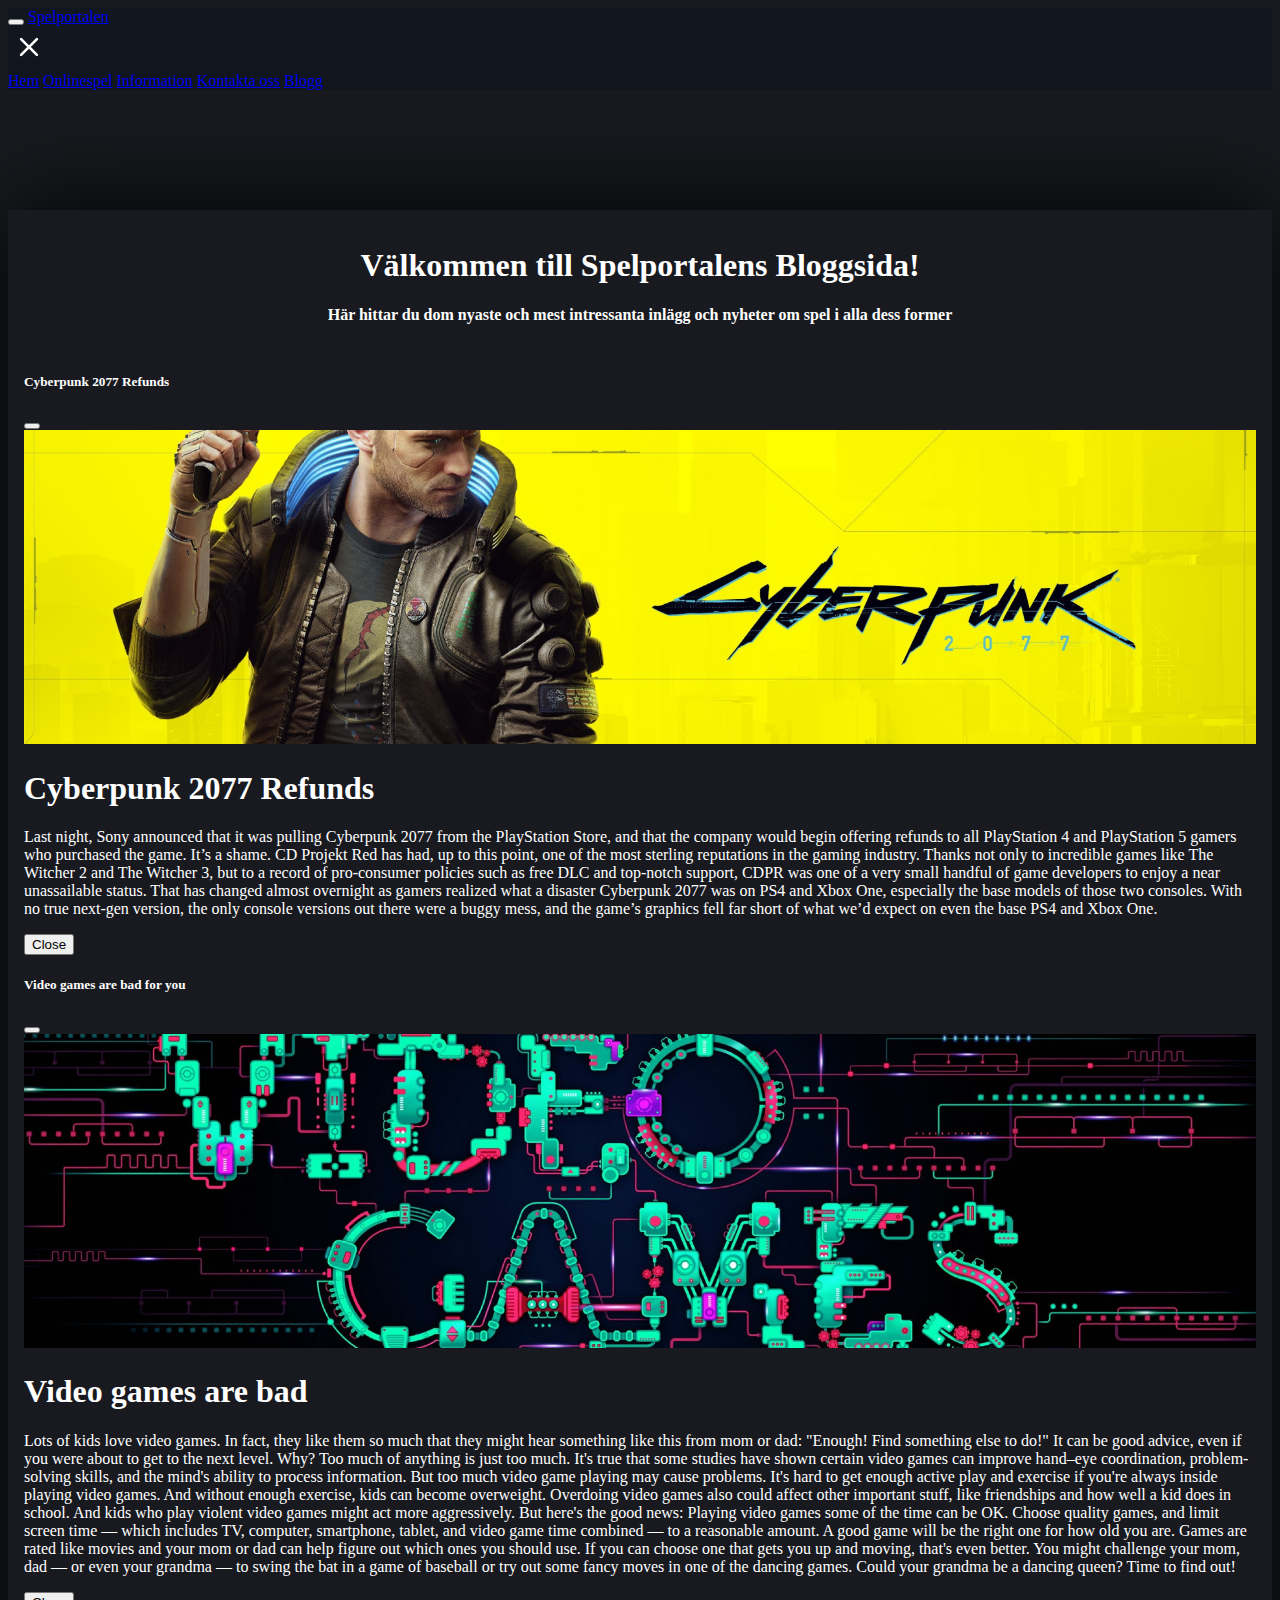
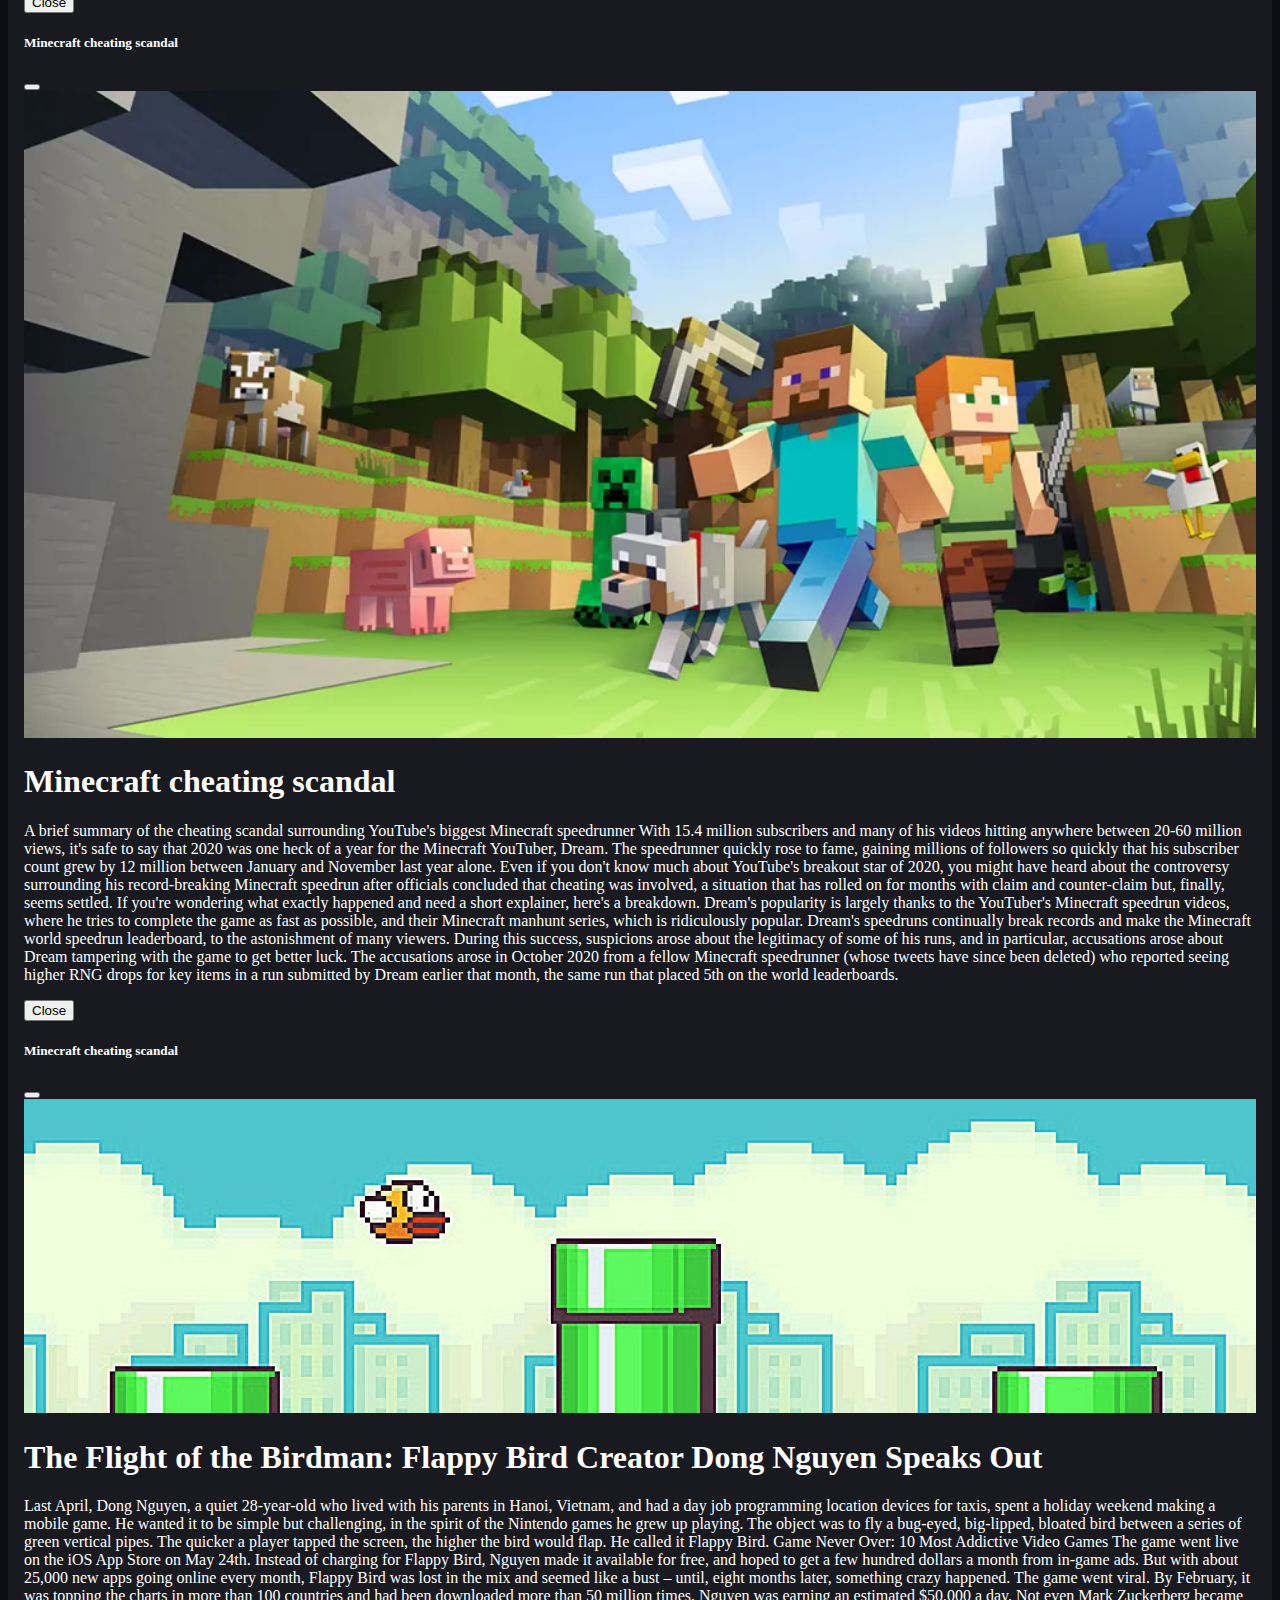
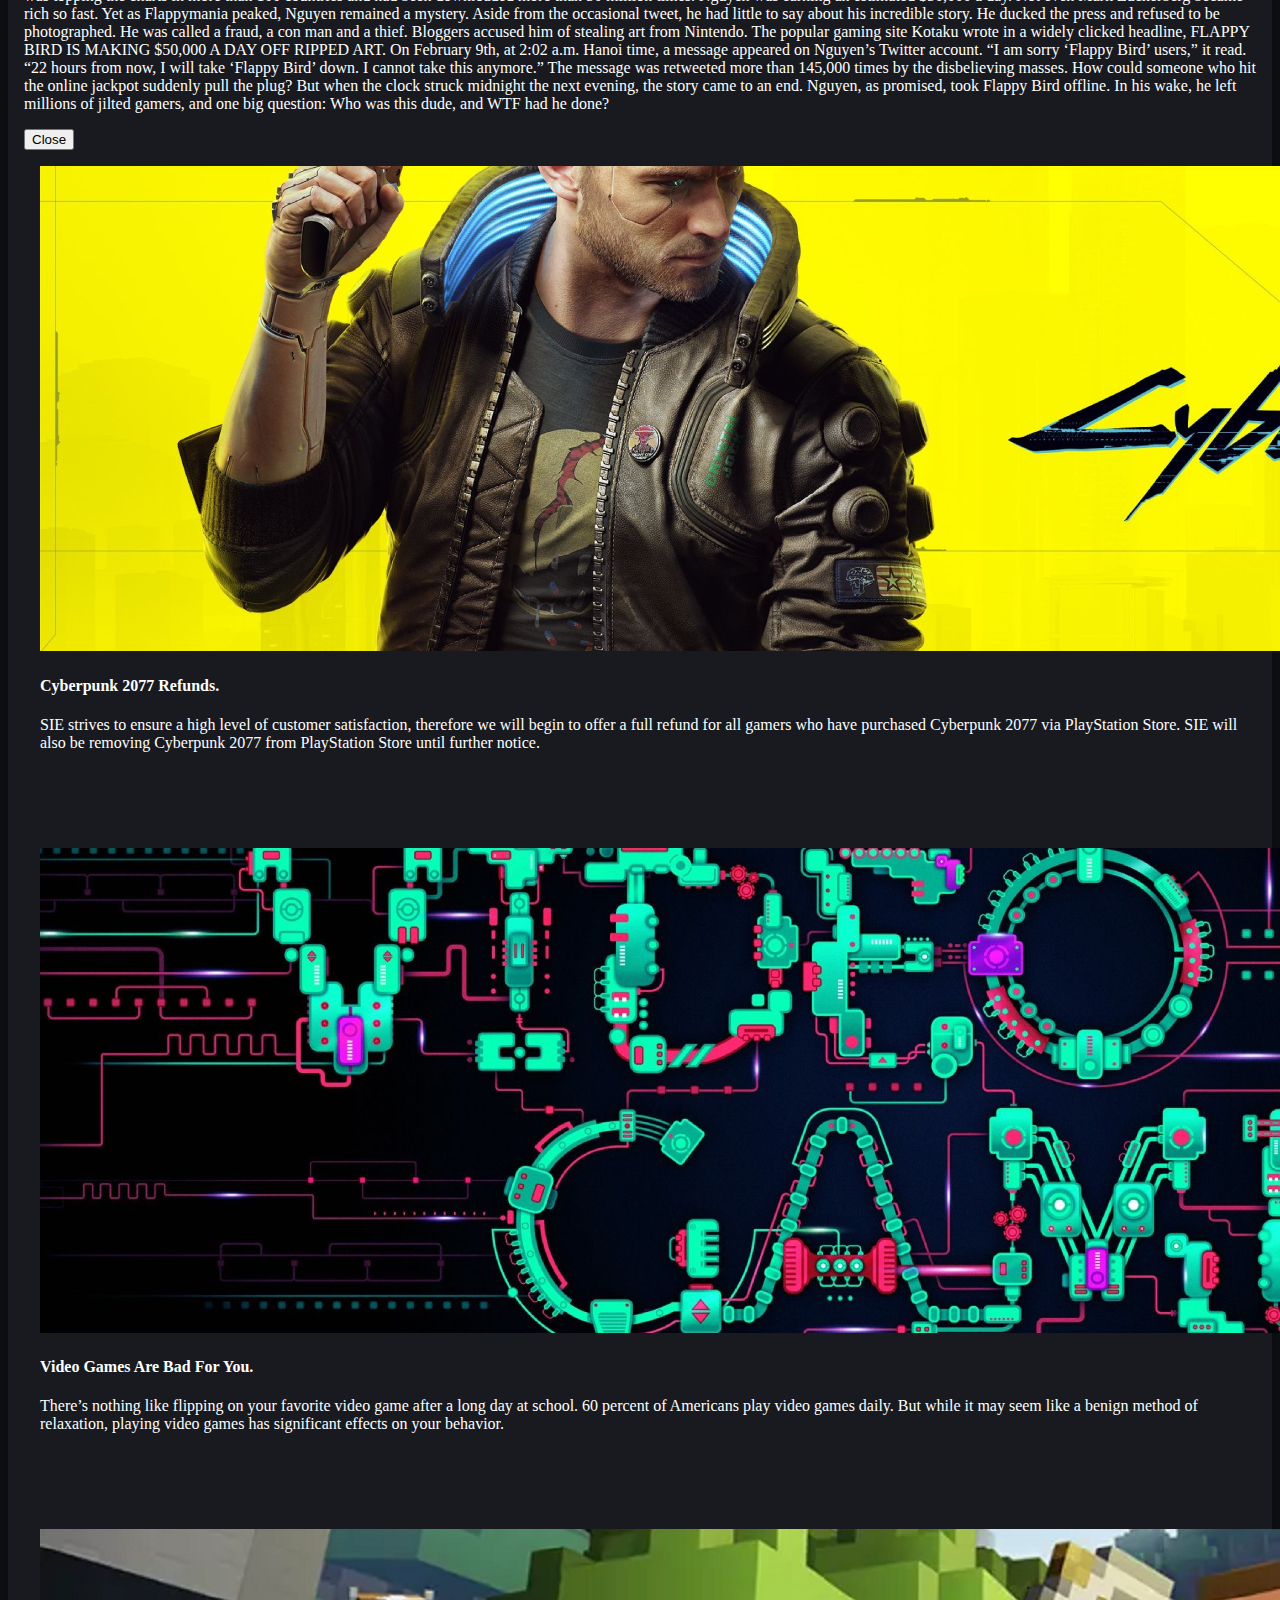
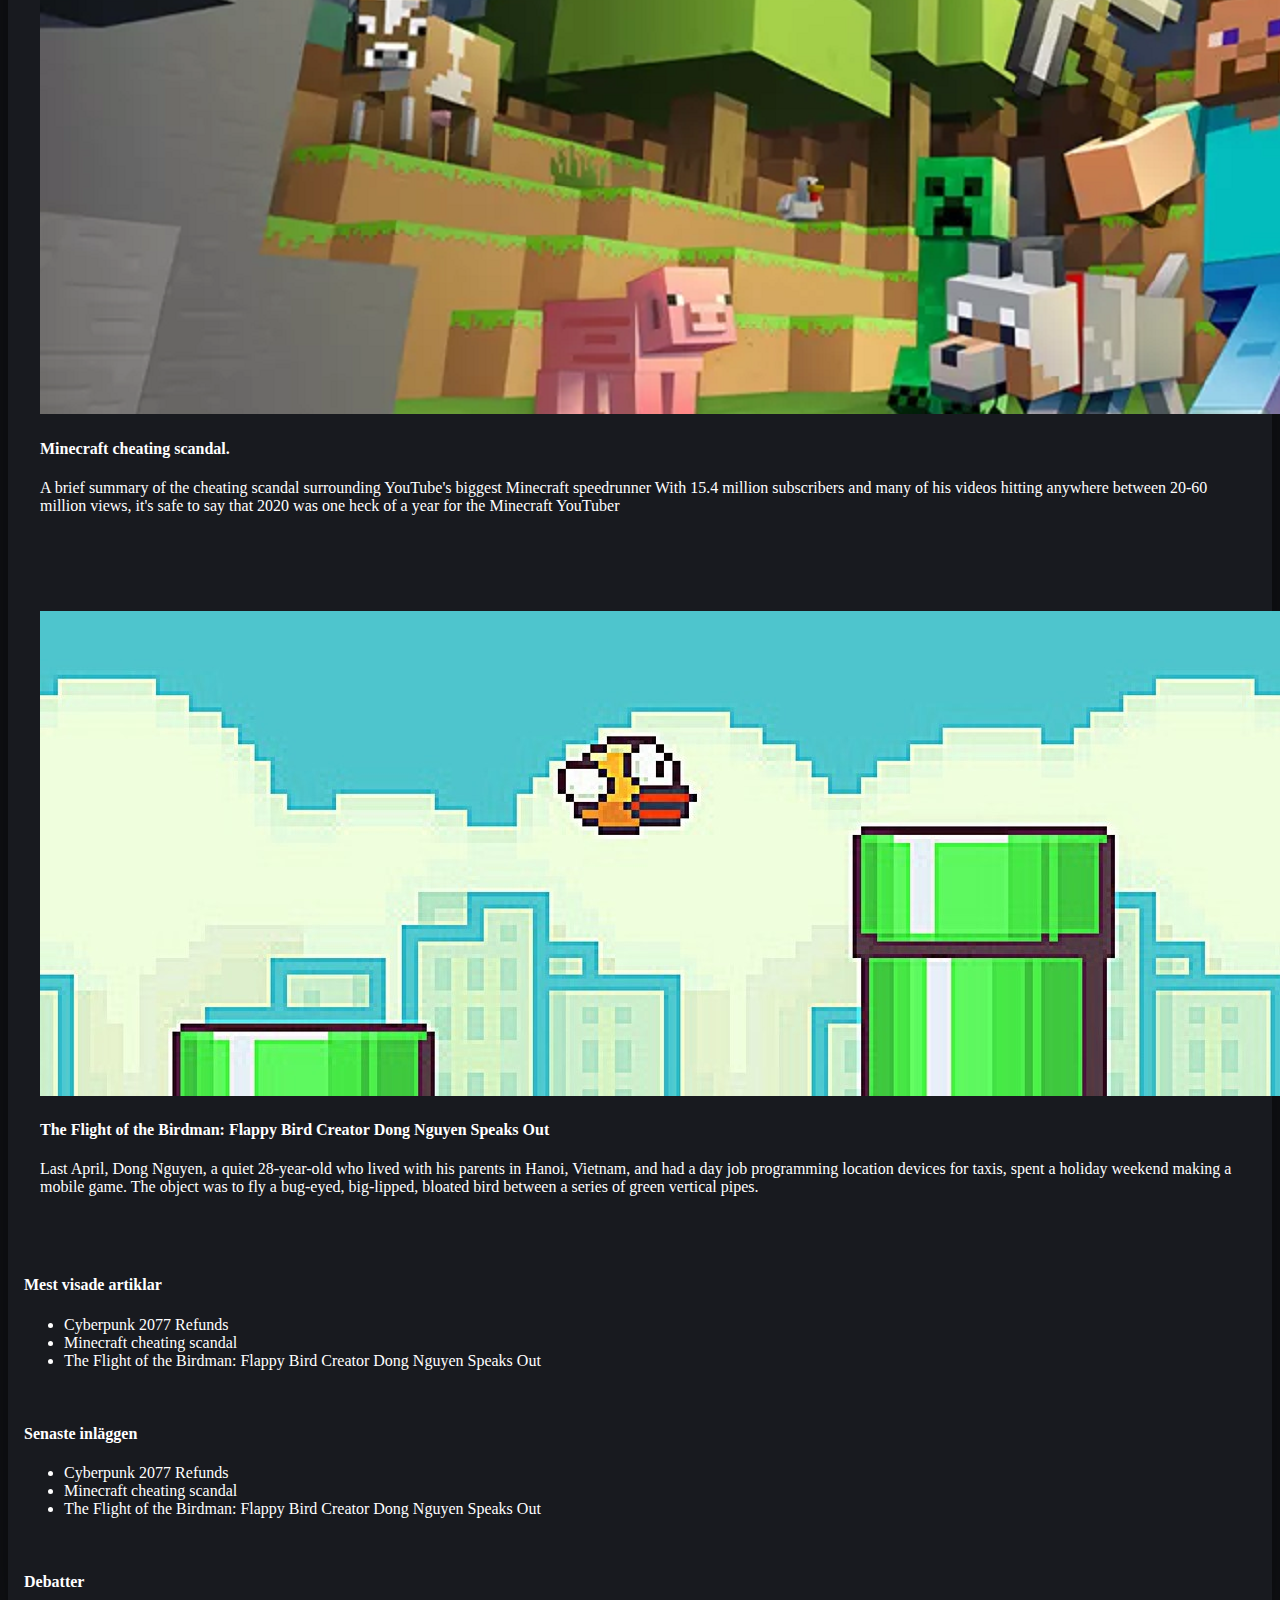
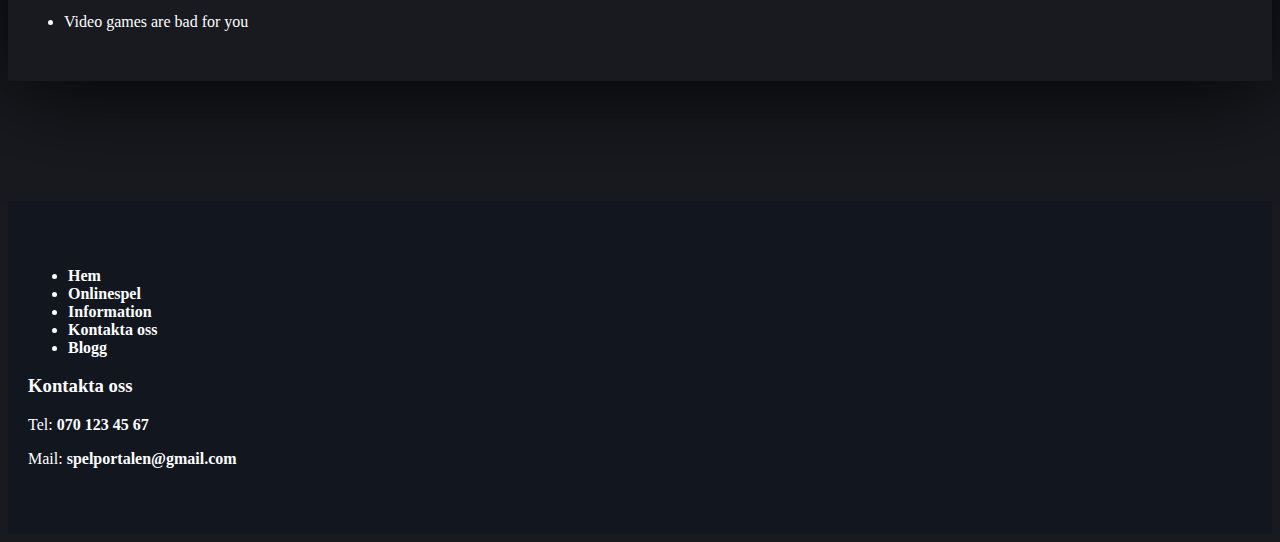
==== blogg.html @ f5f9a2fc "Fixed blogg responsize col" ====
<!DOCTYPE html>
<html lang="en">
  <head>
    <meta charset="UTF-8" />

    <meta name="viewport" content="width=device-width, initial-scale=1.0" />
    <title>Document</title>
    <!-- CSS only -->
    <link
      href="https://cdn.jsdelivr.net/npm/bootstrap@5.0.0-beta1/dist/css/bootstrap.min.css"
      rel="stylesheet"
      integrity="sha384-giJF6kkoqNQ00vy+HMDP7azOuL0xtbfIcaT9wjKHr8RbDVddVHyTfAAsrekwKmP1"
      crossorigin="anonymous"
    />
    <link rel="stylesheet" href="css/custom.css" />
  </head>
  <body>
    <div class="overlay"></div>
    <header class="fixed-top">
      <nav class="navbar navbar-expand-lg navbar-dark bg-dark">
        <div class="container">
          <button
            id=""
            class="navbar-toggler"
            type="button"
            data-bs-toggle="collapse"
            data-bs-target="#navbarNavAltMarkup"
            aria-controls="navbarNavAltMarkup"
            aria-expanded="false"
            aria-label="Toggle navigation"
          >
            <span class="navbar-toggler-icon"></span>
          </button>
          <a class="navbar-brand" href="#">Spelportalen</a>
          <div class="menu navbar-nav w-100 d-lg-flex">
            <div class="d-flex justify-content-end d-lg-none">
              <a class="close-menu">
                <svg
                  xmlns="http://www.w3.org/2000/svg"
                  width="42"
                  height="42"
                  fill="currentColor"
                  class="bi bi-x"
                  viewBox="0 0 16 16"
                >
                  <path
                    d="M4.646 4.646a.5.5 0 0 1 .708 0L8 7.293l2.646-2.647a.5.5 0 0 1 .708.708L8.707 8l2.647 2.646a.5.5 0 0 1-.708.708L8 8.707l-2.646 2.647a.5.5 0 0 1-.708-.708L7.293 8 4.646 5.354a.5.5 0 0 1 0-.708z"
                  />
                </svg>
              </a>
            </div>
            <a class="nav-link" href="index.html">Hem</a>
            <a class="nav-link" href="onlinespel.html">Onlinespel</a>
            <a class="nav-link" href="information.html">Information</a>
            <a class="nav-link" href="kontakt.html">Kontakta oss</a>
            <a class="nav-link" href="blogg.html">Blogg</a>
          </div>
          <!-- Vet ej vad vi ska ha här än -->
          <div class=""></div>
        </div>
      </nav>
    </header>

    <!-- Main Content -->
    <div class="container index-content box-shadow p-3">
      <div class="row">
        <div class="welcome-text">
          <h1>Välkommen till Spelportalens Bloggsida!</h1>
          <h4>
            Här hittar du dom nyaste och mest intressanta inlägg och nyheter om
            spel i alla dess former
          </h4>
        </div>
      </div>
      <div class="row">
        <div class="col-lg-9">
          <div class="blogposts">
            <!-- Modal -->
            <article>
<div
              class="modal fade"
              id="exampleModal"
              tabindex="-1"
              aria-labelledby="exampleModalLabel"
              aria-hidden="true"
            >
              <div class="container">
                <div class="modal-dialog">
                  <div class="modal-content">
                    <div class="modal-header">
                      <h5 class="modal-title" id="exampleModalLabel">
                        Cyberpunk 2077 Refunds
                      </h5>
                      <button
                        type="button"
                        class="btn-close"
                        data-bs-dismiss="modal"
                        aria-label="Close"
                      ></button>
                    </div>
                    <div class="modal-body">
                      <img
                        class="blog-img"
                        src="./img/blog-img/cyberpunk.jpg"
                        alt=""
                      />
                      <h1>Cyberpunk 2077 Refunds</h1>
                      <p>
                        Last night, Sony announced that it was pulling Cyberpunk
                        2077 from the PlayStation Store, and that the company
                        would begin offering refunds to all PlayStation 4 and
                        PlayStation 5 gamers who purchased the game. It’s a
                        shame. CD Projekt Red has had, up to this point, one of
                        the most sterling reputations in the gaming industry.
                        Thanks not only to incredible games like The Witcher 2
                        and The Witcher 3, but to a record of pro-consumer
                        policies such as free DLC and top-notch support, CDPR
                        was one of a very small handful of game developers to
                        enjoy a near unassailable status. That has changed
                        almost overnight as gamers realized what a disaster
                        Cyberpunk 2077 was on PS4 and Xbox One, especially the
                        base models of those two consoles. With no true next-gen
                        version, the only console versions out there were a
                        buggy mess, and the game’s graphics fell far short of
                        what we’d expect on even the base PS4 and Xbox One.
                      </p>
                    </div>
                    <div class="modal-footer">
                      <button
                        type="button"
                        class="btn btn-secondary"
                        data-bs-dismiss="modal"
                      >
                        Close
                      </button>
                    </div>
                  </div>
                </div>
              </div>
            </div>
            </article>
            
            <article>
            <div
              class="modal fade"
              id="exampleModal2"
              tabindex="-1"
              aria-labelledby="exampleModalLabel"
              aria-hidden="true"
            >
              <div class="container">
                <div class="modal-dialog">
                  <div class="modal-content">
                    <div class="modal-header">
                      <h5 class="modal-title" id="exampleModalLabel">
                        Video games are bad for you
                      </h5>
                      <button
                        type="button"
                        class="btn-close"
                        data-bs-dismiss="modal"
                        aria-label="Close"
                      ></button>
                    </div>
                    <div class="modal-body">
                      <img
                        class="blog-img"
                        src="./img/blog-img/vidgames.jpg"
                        alt=""
                      />
                      <h1>Video games are bad</h1>
                      <p>
                        Lots of kids love video games. In fact, they like them
                        so much that they might hear something like this from
                        mom or dad: "Enough! Find something else to do!" It can
                        be good advice, even if you were about to get to the
                        next level. Why? Too much of anything is just too much.
                        It's true that some studies have shown certain video
                        games can improve hand–eye coordination, problem-solving
                        skills, and the mind's ability to process information.
                        But too much video game playing may cause problems. It's
                        hard to get enough active play and exercise if you're
                        always inside playing video games. And without enough
                        exercise, kids can become overweight. Overdoing video
                        games also could affect other important stuff, like
                        friendships and how well a kid does in school. And kids
                        who play violent video games might act more
                        aggressively. But here's the good news: Playing video
                        games some of the time can be OK. Choose quality games,
                        and limit screen time — which includes TV, computer,
                        smartphone, tablet, and video game time combined — to a
                        reasonable amount. A good game will be the right one for
                        how old you are. Games are rated like movies and your
                        mom or dad can help figure out which ones you should
                        use. If you can choose one that gets you up and moving,
                        that's even better. You might challenge your mom, dad —
                        or even your grandma — to swing the bat in a game of
                        baseball or try out some fancy moves in one of the
                        dancing games. Could your grandma be a dancing queen?
                        Time to find out!
                      </p>
                    </div>
                    <div class="modal-footer">
                      <button
                        type="button"
                        class="btn btn-secondary"
                        data-bs-dismiss="modal"
                      >
                        Close
                      </button>
                    </div>
                  </div>
                </div>
              </div>
            </div>
            </article>
            

            <!--Minecraft modalopen3-->
            <article>
<div
              class="modal fade"
              id="exampleModal3"
              tabindex="-1"
              aria-labelledby="exampleModalLabel"
              aria-hidden="true"
            >
              <div class="container">
                <div class="modal-dialog">
                  <div class="modal-content">
                    <div class="modal-header">
                      <h5 class="modal-title" id="exampleModalLabel">
                        Minecraft cheating scandal
                      </h5>
                      <button
                        type="button"
                        class="btn-close"
                        data-bs-dismiss="modal"
                        aria-label="Close"
                      ></button>
                    </div>
                    <div class="modal-body">
                      <img
                        class="blog-img"
                        src="./img/blog-img/minecraft.png"
                        alt=""
                      />
                      <h1>Minecraft cheating scandal</h1>
                      <p>
                        A brief summary of the cheating scandal surrounding
                        YouTube's biggest Minecraft speedrunner With 15.4
                        million subscribers and many of his videos hitting
                        anywhere between 20-60 million views, it's safe to say
                        that 2020 was one heck of a year for the Minecraft
                        YouTuber, Dream. The speedrunner quickly rose to fame,
                        gaining millions of followers so quickly that his
                        subscriber count grew by 12 million between January and
                        November last year alone. Even if you don't know much
                        about YouTube's breakout star of 2020, you might have
                        heard about the controversy surrounding his
                        record-breaking Minecraft speedrun after officials
                        concluded that cheating was involved, a situation that
                        has rolled on for months with claim and counter-claim
                        but, finally, seems settled. If you're wondering what
                        exactly happened and need a short explainer, here's a
                        breakdown. Dream's popularity is largely thanks to the
                        YouTuber's Minecraft speedrun videos, where he tries to
                        complete the game as fast as possible, and their
                        Minecraft manhunt series, which is ridiculously popular.
                        Dream's speedruns continually break records and make the
                        Minecraft world speedrun leaderboard, to the
                        astonishment of many viewers. During this success,
                        suspicions arose about the legitimacy of some of his
                        runs, and in particular, accusations arose about Dream
                        tampering with the game to get better luck. The
                        accusations arose in October 2020 from a fellow
                        Minecraft speedrunner (whose tweets have since been
                        deleted) who reported seeing higher RNG drops for key
                        items in a run submitted by Dream earlier that month,
                        the same run that placed 5th on the world leaderboards.
                      </p>
                    </div>
                    <div class="modal-footer">
                      <button
                        type="button"
                        class="btn btn-secondary"
                        data-bs-dismiss="modal"
                      >
                        Close
                      </button>
                    </div>
                  </div>
                </div>
              </div>
            </div>
            </article>
            
            <!--Minecraft ModalEnd-->

            <!--FlappyBird ModalOpen-->
            <article>
            <div
              class="modal fade"
              id="exampleModal4"
              tabindex="-1"
              aria-labelledby="exampleModalLabel"
              aria-hidden="true"
            >
              <div class="container">
                <div class="modal-dialog">
                  <div class="modal-content">
                    <div class="modal-header">
                      <h5 class="modal-title" id="exampleModalLabel">
                        Minecraft cheating scandal
                      </h5>
                      <button
                        type="button"
                        class="btn-close"
                        data-bs-dismiss="modal"
                        aria-label="Close"
                      ></button>
                    </div>
                    <div class="modal-body">
                      <img
                        class="blog-img"
                        src="./img/blog-img/flappy-bird.jpg"
                        alt=""
                      />
                      <h1>
                        The Flight of the Birdman: Flappy Bird Creator Dong
                        Nguyen Speaks Out
                      </h1>
                      <p>
                        Last April, Dong Nguyen, a quiet 28-year-old who lived
                        with his parents in Hanoi, Vietnam, and had a day job
                        programming location devices for taxis, spent a holiday
                        weekend making a mobile game. He wanted it to be simple
                        but challenging, in the spirit of the Nintendo games he
                        grew up playing. The object was to fly a bug-eyed,
                        big-lipped, bloated bird between a series of green
                        vertical pipes. The quicker a player tapped the screen,
                        the higher the bird would flap. He called it Flappy
                        Bird. Game Never Over: 10 Most Addictive Video Games The
                        game went live on the iOS App Store on May 24th. Instead
                        of charging for Flappy Bird, Nguyen made it available
                        for free, and hoped to get a few hundred dollars a month
                        from in-game ads. But with about 25,000 new apps going
                        online every month, Flappy Bird was lost in the mix and
                        seemed like a bust – until, eight months later,
                        something crazy happened. The game went viral. By
                        February, it was topping the charts in more than 100
                        countries and had been downloaded more than 50 million
                        times. Nguyen was earning an estimated $50,000 a day.
                        Not even Mark Zuckerberg became rich so fast. Yet as
                        Flappymania peaked, Nguyen remained a mystery. Aside
                        from the occasional tweet, he had little to say about
                        his incredible story. He ducked the press and refused to
                        be photographed. He was called a fraud, a con man and a
                        thief. Bloggers accused him of stealing art from
                        Nintendo. The popular gaming site Kotaku wrote in a
                        widely clicked headline, FLAPPY BIRD IS MAKING $50,000 A
                        DAY OFF RIPPED ART. On February 9th, at 2:02 a.m. Hanoi
                        time, a message appeared on Nguyen’s Twitter account. “I
                        am sorry ‘Flappy Bird’ users,” it read. “22 hours from
                        now, I will take ‘Flappy Bird’ down. I cannot take this
                        anymore.” The message was retweeted more than 145,000
                        times by the disbelieving masses. How could someone who
                        hit the online jackpot suddenly pull the plug? But when
                        the clock struck midnight the next evening, the story
                        came to an end. Nguyen, as promised, took Flappy Bird
                        offline. In his wake, he left millions of jilted gamers,
                        and one big question: Who was this dude, and WTF had he
                        done?
                      </p>
                    </div>
                    <div class="modal-footer">
                      <button
                        type="button"
                        class="btn btn-secondary"
                        data-bs-dismiss="modal"
                      >
                        Close
                      </button>
                    </div>
                  </div>
                </div>
              </div>
            </div>
            </article>
            

            <!--FlappyBird ModalEnd-->

            <!--Start of Modal'Showcase'-->
            <article>
            <div
              class="blogposts-content"
              data-bs-toggle="modal"
              data-bs-target="#exampleModal"
            >
              <div class="post-banner">
                <img
                  class="img-thumbnail"
                  src="img/blog-img/cyberpunk.jpg"
                  alt=""
                />
              </div>
              <div id="cyberpunk" class="post-content">
                <h4>Cyberpunk 2077 Refunds.</h4>
                <p>
                  SIE strives to ensure a high level of customer satisfaction,
                  therefore we will begin to offer a full refund for all gamers
                  who have purchased Cyberpunk 2077 via PlayStation Store. SIE
                  will also be removing Cyberpunk 2077 from PlayStation Store
                  until further notice.
                </p>
              </div>
            </div>
            </article>
            
            <article>
            <div
              class="blogposts-content"
              data-bs-toggle="modal"
              data-bs-target="#exampleModal2"
            >
              <div id="VideoGamesBad" class="post-banner">
                <img
                  class="img-thumbnail"
                  src="img/blog-img/vidgames.jpg"
                  alt=""
                />
              </div>
              <div class="post-content">
                <h4>Video Games Are Bad For You.</h4>
                <p>
                  There’s nothing like flipping on your favorite video game
                  after a long day at school. 60 percent of Americans play video
                  games daily. But while it may seem like a benign method of
                  relaxation, playing video games has significant effects on
                  your behavior.
                </p>
              </div>
            </div>
            </article>
            
            <article>
            <div
              class="blogposts-content"
              data-bs-toggle="modal"
              data-bs-target="#exampleModal3"
            >
              <div id="Minecraft" class="post-banner">
                <img
                  class="img-thumbnail"
                  src="img/blog-img/minecraft-resize.png"
                  alt=""
                />
              </div>
              <div class="post-content">
                <h4>Minecraft cheating scandal.</h4>
                <p>
                  A brief summary of the cheating scandal surrounding YouTube's
                  biggest Minecraft speedrunner With 15.4 million subscribers
                  and many of his videos hitting anywhere between 20-60 million
                  views, it's safe to say that 2020 was one heck of a year for
                  the Minecraft YouTuber
                </p>
              </div>
            </div>
            </article>
            
            <article>
            <div
              class="blogposts-content"
              data-bs-toggle="modal"
              data-bs-target="#exampleModal4"
            >
              <div id="flappybird" class="post-banner">
                <img
                  class="img-thumbnail"
                  src="img/blog-img/flappy-bird.jpg"
                  alt=""
                />
              </div>
              <div class="post-content">
                <h4>
                  The Flight of the Birdman: Flappy Bird Creator Dong Nguyen
                  Speaks Out
                </h4>
                <p>
                  Last April, Dong Nguyen, a quiet 28-year-old who lived with
                  his parents in Hanoi, Vietnam, and had a day job programming
                  location devices for taxis, spent a holiday weekend making a
                  mobile game. The object was to fly a bug-eyed, big-lipped,
                  bloated bird between a series of green vertical pipes.
                </p>
              </div>
            </div>
          </div>
        </div>
            </article>
            
        <div class=" col-12 col-lg-3">
          <h4>Mest visade artiklar</h4>
          <div class="Articel-group">
            <ul>
              <li data-bs-toggle="modal" data-bs-target="#exampleModal">
                Cyberpunk 2077 Refunds
              </li>
              <li data-bs-toggle="modal" data-bs-target="#exampleModal3">
                Minecraft cheating scandal
              </li>
              <li data-bs-toggle="modal" data-bs-target="#exampleModal4">
                The Flight of the Birdman: Flappy Bird Creator Dong Nguyen
                Speaks Out
              </li>
            </ul>
          </div>

          <br />
          <h4>Senaste inläggen</h4>
          <div class="Articel-group">
            <ul>
              <li data-bs-toggle="modal" data-bs-target="#exampleModal">
                Cyberpunk 2077 Refunds
              </li>
              <li data-bs-toggle="modal" data-bs-target="#exampleModal3">
                Minecraft cheating scandal
              </li>
              <li data-bs-toggle="modal" data-bs-target="#exampleModal4">
                The Flight of the Birdman: Flappy Bird Creator Dong Nguyen
                Speaks Out
              </li>
            </ul>
          </div>

          <br />
          <h4>Debatter</h4>
          <div class="Articel-group">
            <ul>
              <li data-bs-toggle="modal" data-bs-target="#exampleModal">
                Video games are bad for you
              </li>
            </ul>
          </div>
          <br />
          
          </div>
        </div>
      </div>
    </div>

    <!--Footer-->
    <footer class="footer">
      <div class="container">
        <div class="row">
          <div class="col">
            <ul class="nav flex-column">
              <li class="nav-item">
                <a class="nav-link active" href="index.html">Hem</a>
              </li>
              <li class="nav-item">
                <a class="nav-link" href="onlinespel.html">Onlinespel</a>
              </li>
              <li class="nav-item">
                <a class="nav-link" href="information.html">Information</a>
              </li>
              <li class="nav-item">
                <a class="nav-link" href="kontakt.html">Kontakta oss</a>
              </li>
              <li class="nav-item">
                <a class="nav-link" href="blogg.html">Blogg</a>
              </li>
            </ul>
          </div>
          <div class="col">
            <h3>Kontakta oss</h3>
            <p>Tel: <a href="tel:0701234567">070 123 45 67</a></p>
            <p>
              Mail:
              <a href="mailto:spelportalen@gmail.com">spelportalen@gmail.com</a>
            </p>
          </div>
        </div>
      </div>
    </footer>
    <!-- JavaScript Bundle with Popper -->
    <script
      src="https://cdn.jsdelivr.net/npm/bootstrap@5.0.0-beta1/dist/js/bootstrap.bundle.min.js"
      integrity="sha384-ygbV9kiqUc6oa4msXn9868pTtWMgiQaeYH7/t7LECLbyPA2x65Kgf80OJFdroafW"
      crossorigin="anonymous"
    ></script>
  </body>
</html>
---- css/custom.css ----
body {
  background: #181a1f;
  color: #fff;
}

.box-shadow {
  box-shadow: 0 0 100px 0 #000;
}

.overlay {
  opacity: 0;
  background: rgba(11, 14, 14, 0.5);
  position: fixed;
  top: 0;
  z-index: 1;
  height: 100vh;
  width: 100vw;
  visibility: hidden;
  transition-duration: 0.3s;
}
.overlay-show {
  visibility: visible;
  opacity: 1;
}

.close-menu {
  color: #fff;
}

.navbar.bg-dark {
  background-color: #12161f !important;
}

.wrapper {
  position: relative;
  background: #181a1f;
}

.left-col {
  position: absolute;
  z-index: 3;
  left: 300px;

  width: 40%;
  height: 100%;

  display: flex;
  flex-direction: column;
  justify-content: center;
}

.left-col p {
  font-size: 20px;
}

.video {
  position: relative;
  width: 75%;
  height: auto;
  margin-left: auto;
}

/* .vid-shadow {
    position: absolute;
    width: 100%;
    height: 100%;
    box-shadow: 1px -18px 20px -3px rgba(24,26,31,1) inset;
    -webkit-box-shadow: 1px -18px 20px -3px rgba(24,26,31,1) inset;
    -moz-box-shadow: 1px -18px 20px -3px rgba(24,26,31,1) inset;
    top: 0;
    left: 0;
} */

.video-bg {
  position: absolute;
  top: 0;
  bottom: 0;
}

.video-bg img {
  height: 100%;
}

@media (max-width: 991px) {
  .left-col {
    position: relative;
    z-index: 0;
    width: unset;
    left: unset;
    padding: 1rem;
  }

  .video {
    display: none;
  }
}

.index-content {
  margin-top: 120px;
  margin-bottom: 120px;
  padding: 1rem;
}

.blogposts h3 a,
.games h3 a {
  color: #fff;
  text-decoration: none;
}

.blogposts h3 a:hover,
.games h3 a:hover {
  color: #b6b6b6;
}

.games {
  padding-left: 1rem;
  padding-right: 1rem;
  margin-top: 1rem;
}

.games .card {
  border: none;
  border-radius: unset;
  background: none;
}

.games .card-body {
  padding: 0;
  border: none;
  border-radius: unset;
}

.games .card-body .img-thumbnail,
.blog-banner .img-thumbnail {
  padding: 0;
  border: none;
  border-radius: unset;
}

.games .game-link {
  text-decoration: none;
  color: #fff;
}

.games .card-body span {
  position: absolute;
  top: 0;
  bottom: 0;
  left: 0;
  right: 0;
  z-index: 3;
  opacity: 0;
  transition-duration: 0.3s;
  text-align: center;
}

.games .card-body span:hover {
  opacity: 1;
  background-color: rgba(0, 0, 0, 0.377);
}

.blogposts-content {
  margin-bottom: 3rem;
  transition-duration: 0.3s;
  border-radius: 0.25rem;
  padding: 1rem;
  cursor: pointer;
}

.blogposts-content:hover {
  box-shadow: 0px 0px 14px 6px #00000045;
  background: #0d1018;
}

.blogposts-content .post-content {
  margin-top: 1rem;
}

.post-banner .img-thumbnail {
  padding: 0;
  border: none;
  border-radius: unset;
}

.footer {
  background-color: #12161f;
  color: #fff;
  padding: 50px 20px;
}

.footer a {
  color: #fff;
  text-decoration: none;
  font-weight: bold;
}
.footer a:hover {
  color: rgb(209, 209, 209);
}

.modal-content {
  background: #181a1f;
}

.modal-dialog {
  max-width: unset;
}

@media (max-width: 991px) {
  .menu {
    position: fixed;
    top: 0;
    left: -100%;
    background: #12161f;
    padding: 30px;
    width: 85% !important;
    height: 100vh;
    z-index: 3;
    transition-duration: 0.3s;
  }
  .menu-is-open {
    left: 0;
  }
}
.faq-headline {
  color: #fff;
  text-decoration: none;
  object-position: center;
  font-weight: bold;
}
.info-text {
  color: whitesmoke;
  font-weight: bolder;
}
.faq-section {
  color: whitesmoke;
  font-weight: bold;
}
.desc {
  font-weight: lighter;
}
.footer-info {
  background: #181a1f;
}

/* Kod i blog //Jakob*/
.blog-img {
  width: 100%;
}
.welcome-text {
  margin-bottom: 50px;
  text-align: center;
}
.welcome-text h1 {
  margin-bottom: 20px;
}
.Articel-group {
  cursor: pointer;
}

/* Slut kod//Jakob*/
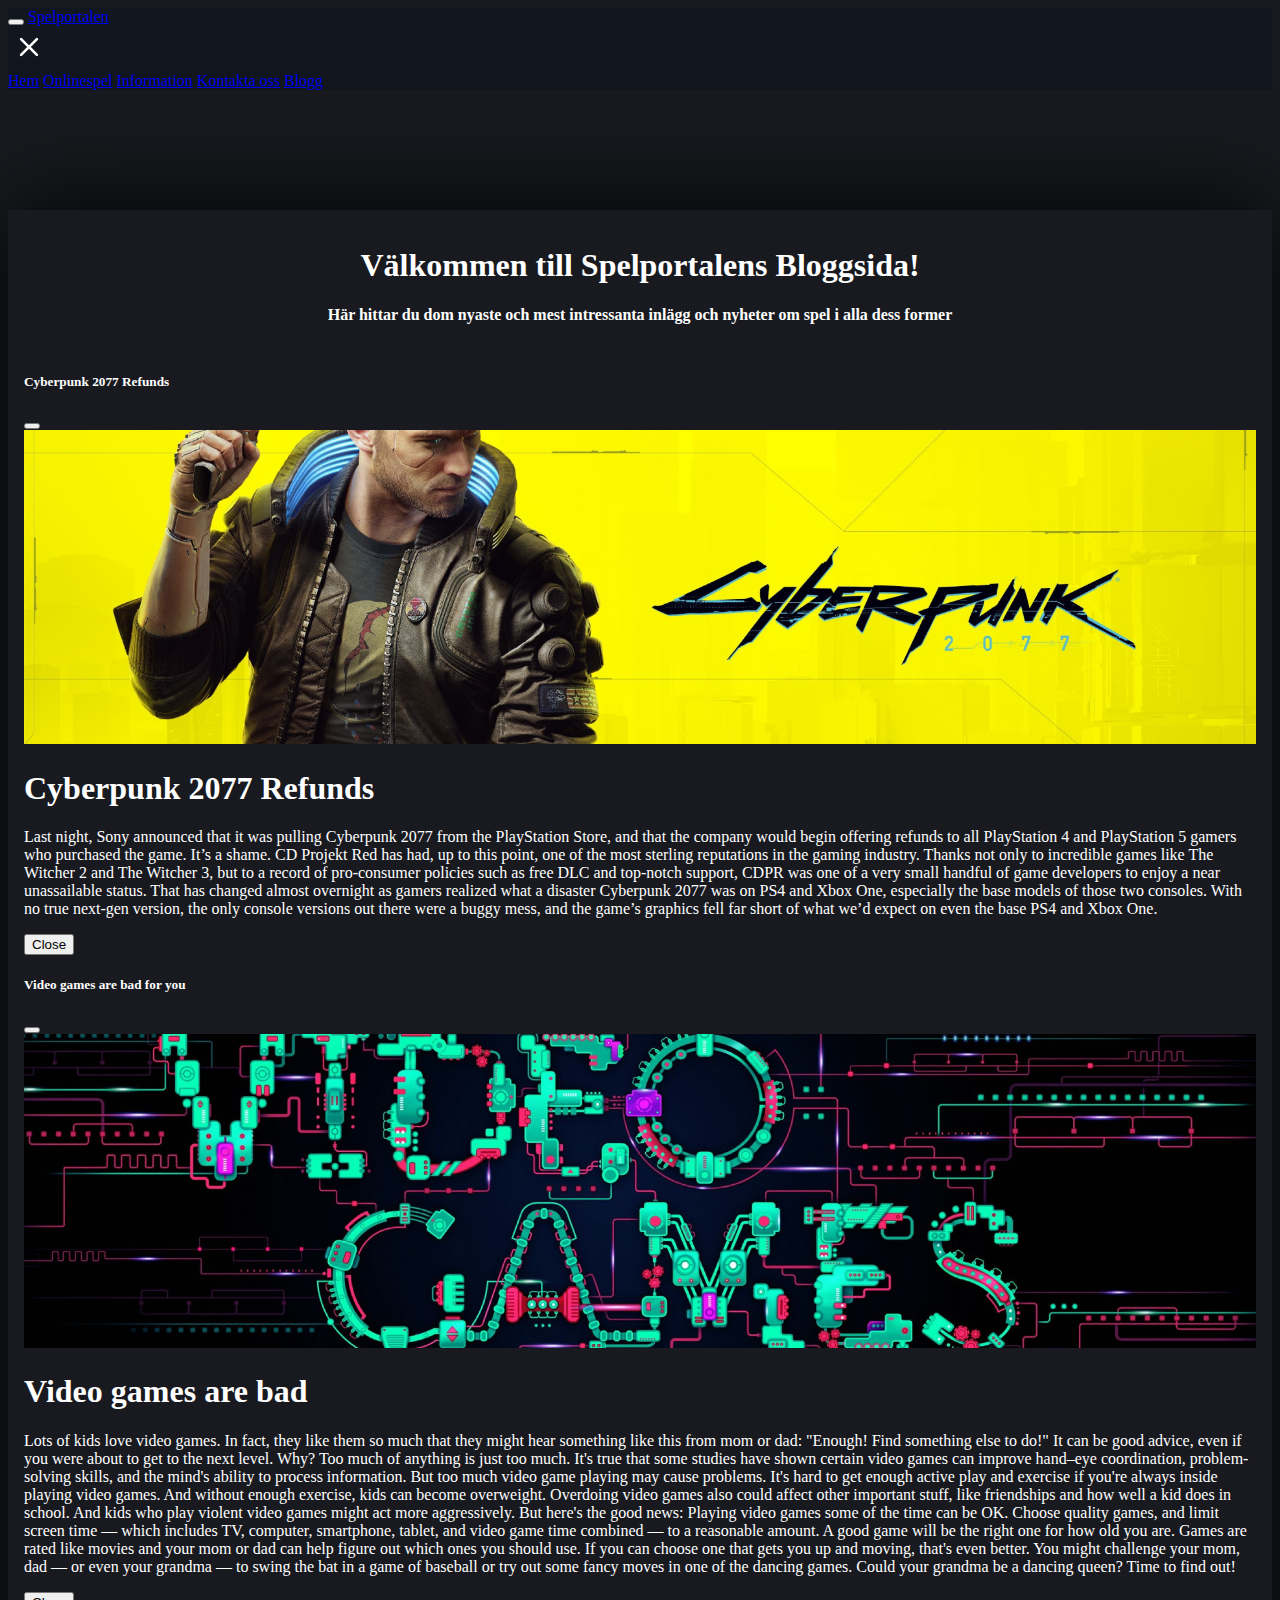
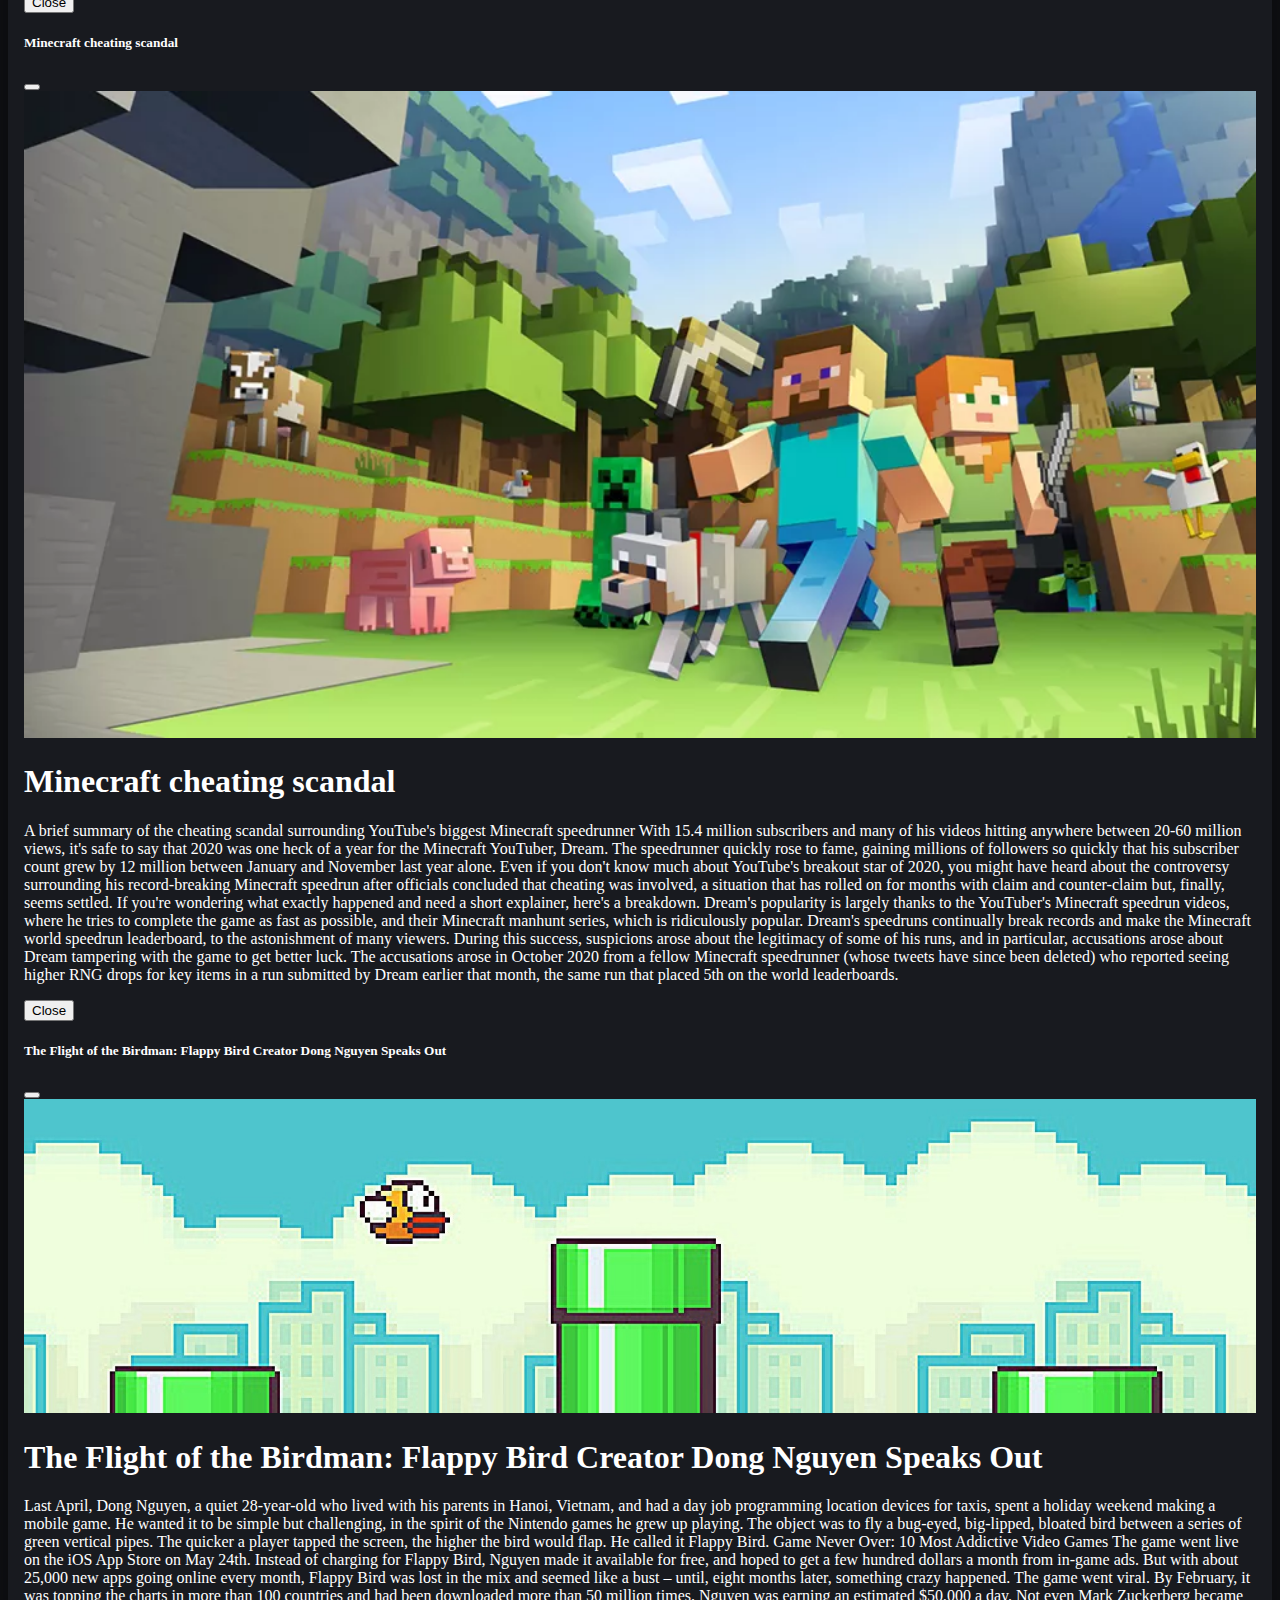
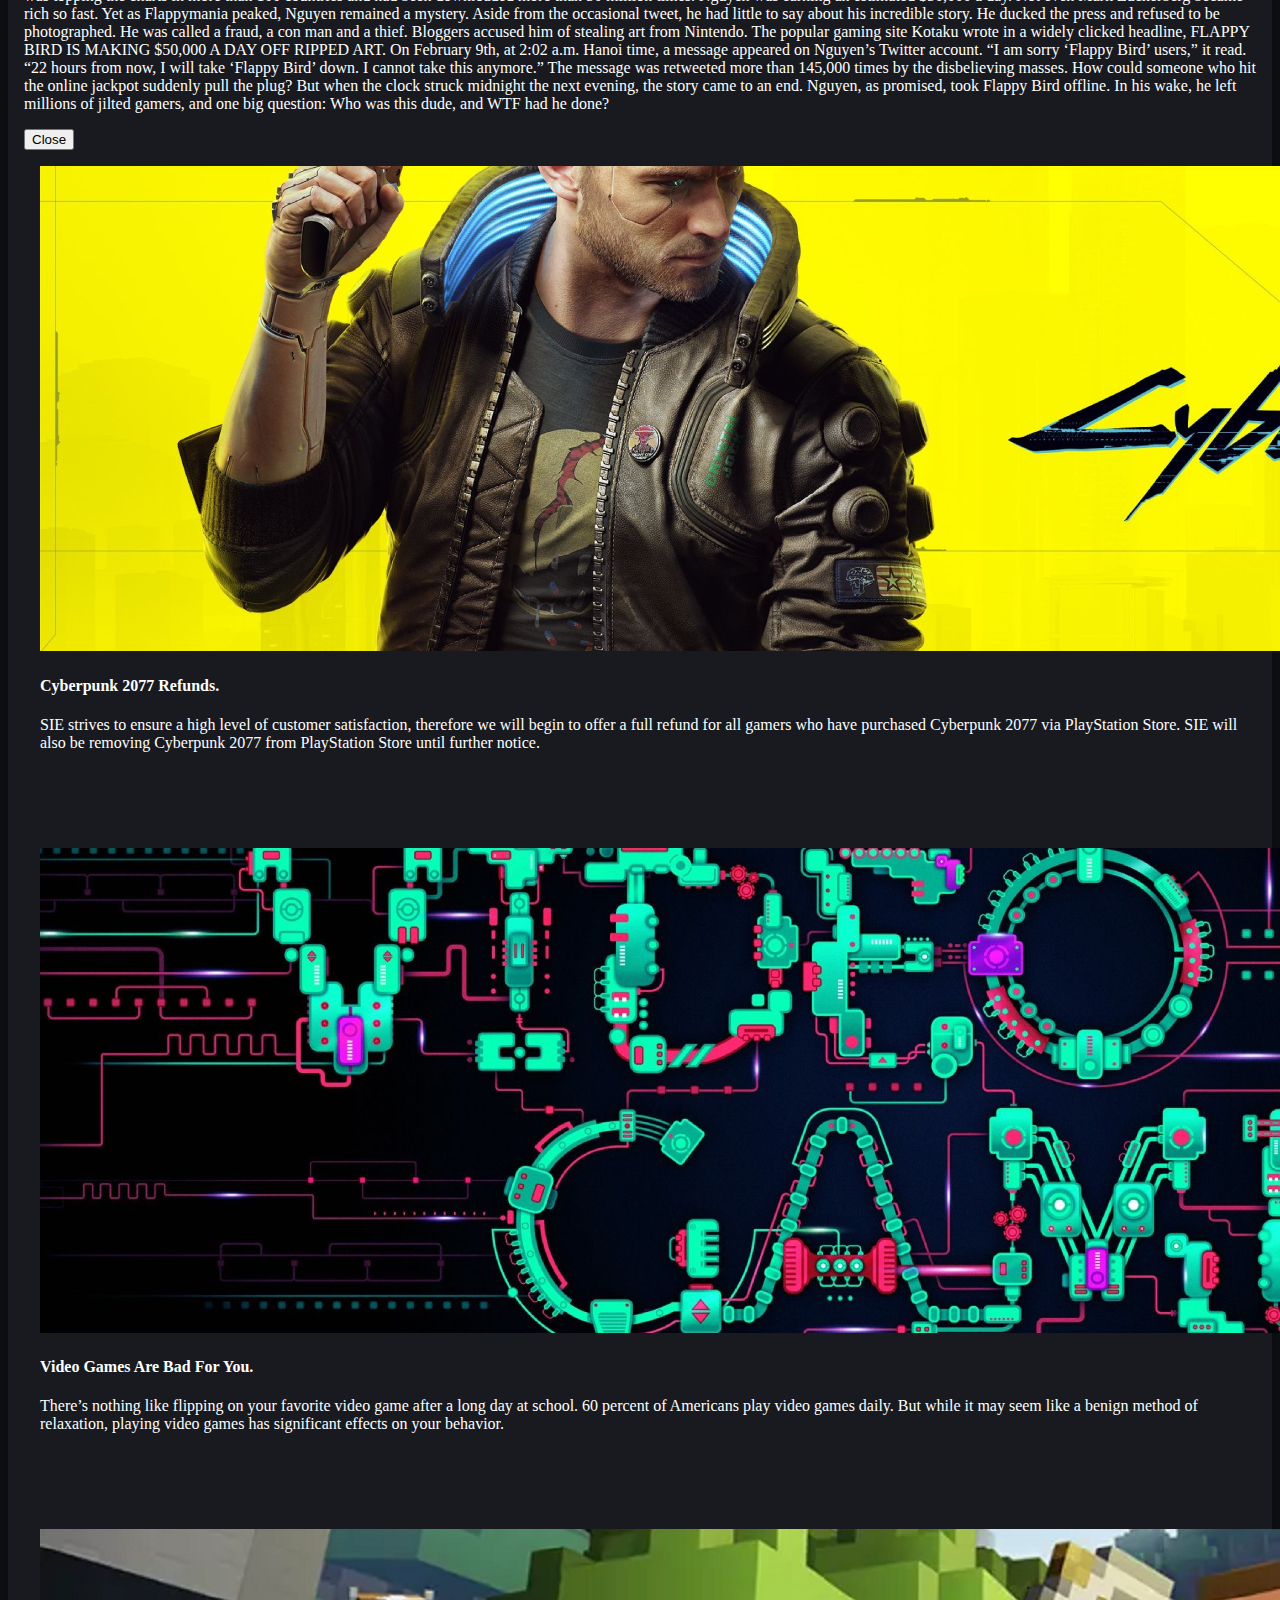
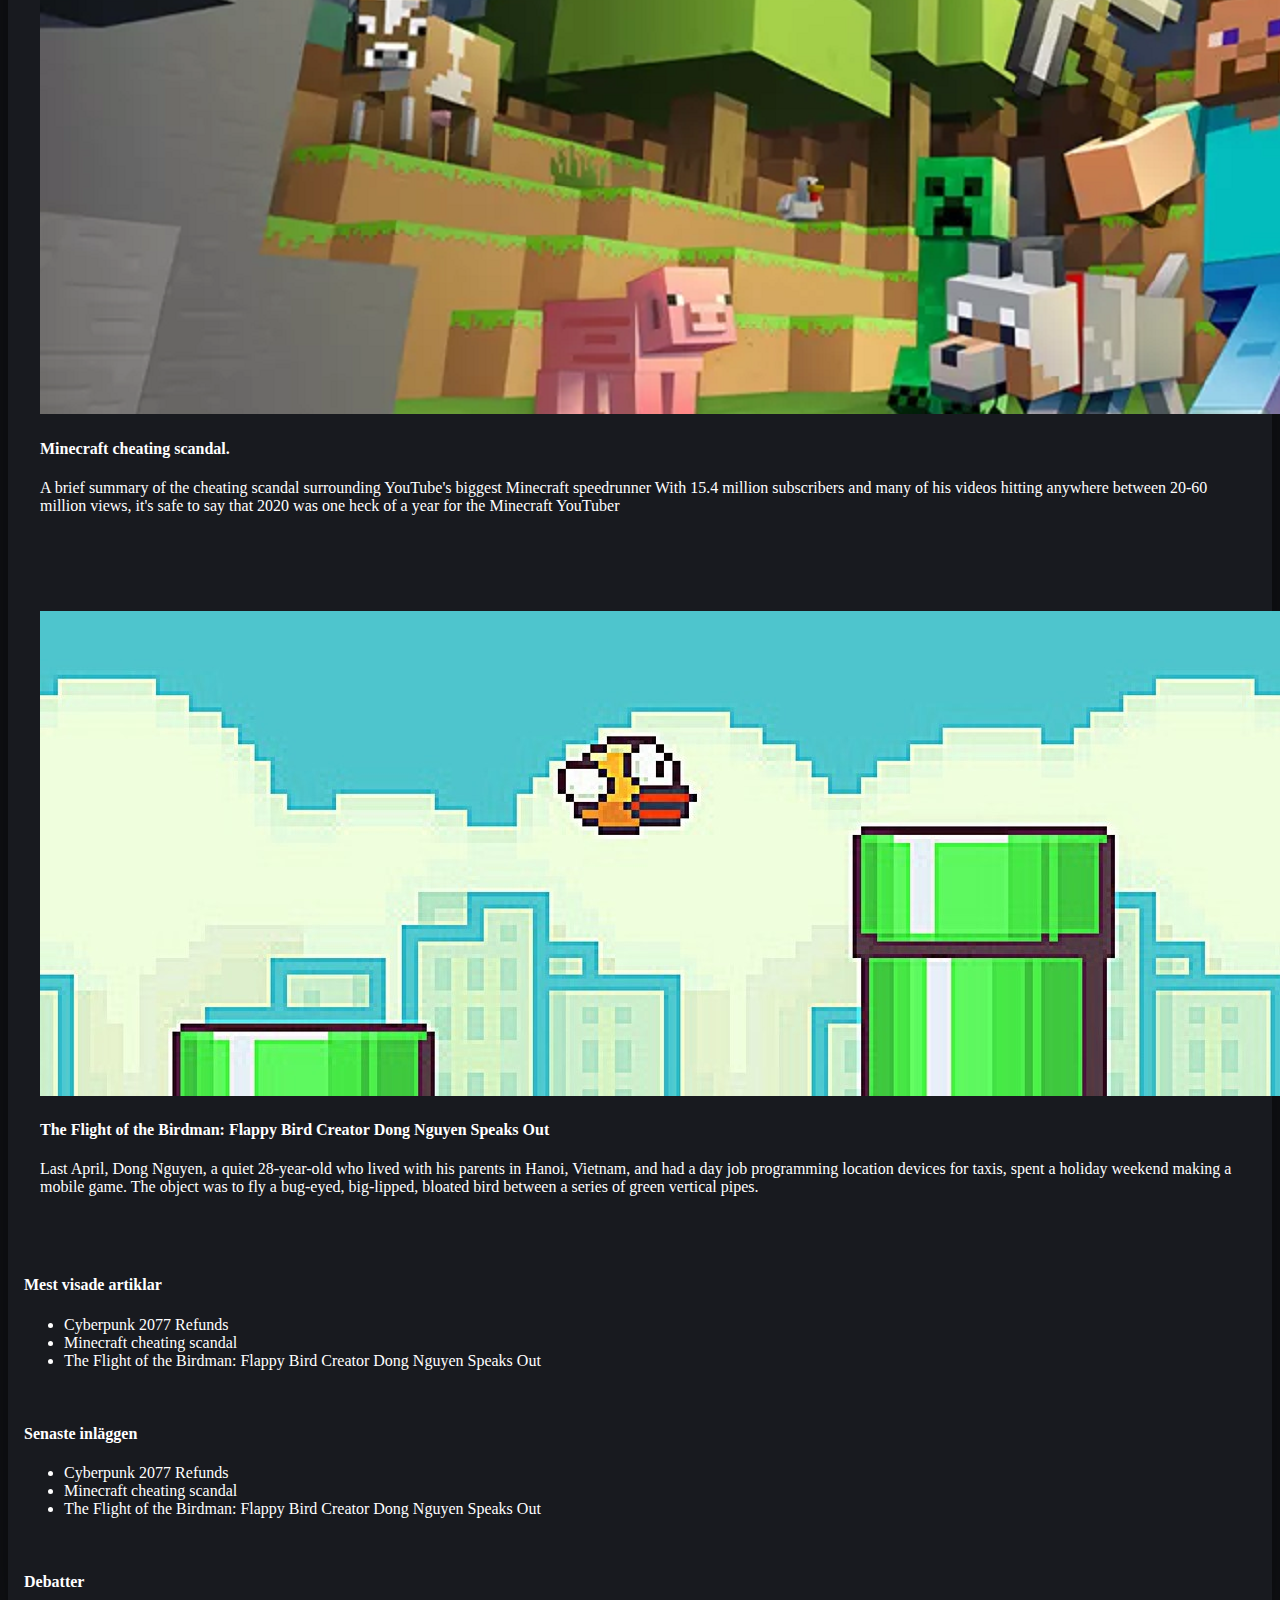
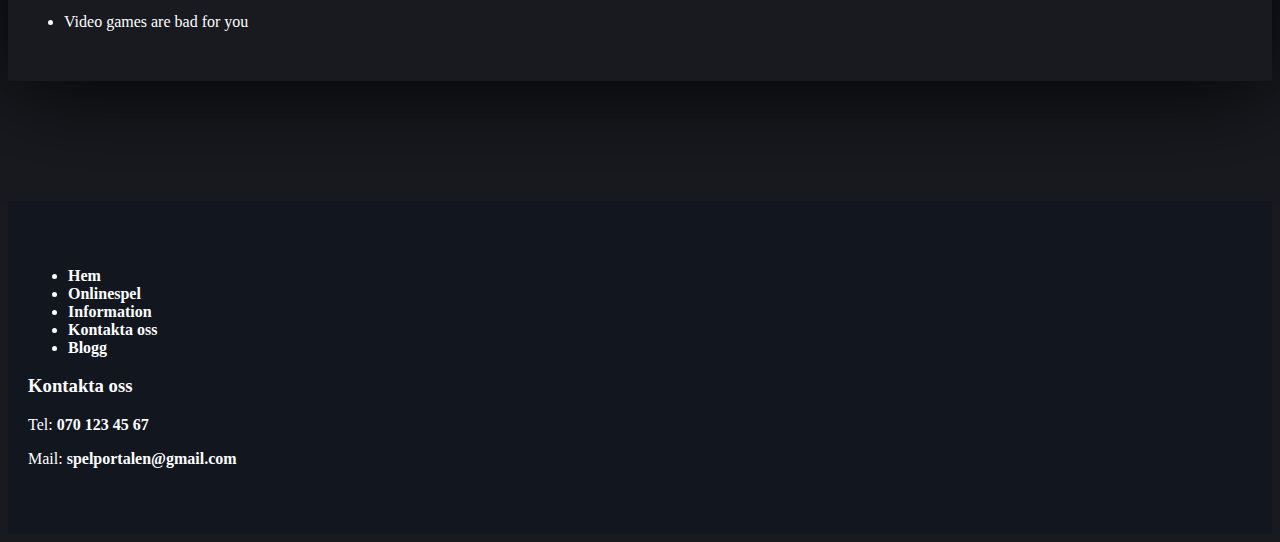
==== commit b913fb2a: "Trigger bugg for modal blog page fixed" ====
--- a/blogg.html
+++ b/blogg.html
@@ -62,7 +62,8 @@
     </header>
 
     <!-- Main Content -->
-    <div class="container index-content box-shadow p-3">
+    <main>
+<div class="container index-content box-shadow p-3">
       <div class="row">
         <div class="welcome-text">
           <h1>Välkommen till Spelportalens Bloggsida!</h1>
@@ -311,7 +312,8 @@
                   <div class="modal-content">
                     <div class="modal-header">
                       <h5 class="modal-title" id="exampleModalLabel">
-                        Minecraft cheating scandal
+                        The Flight of the Birdman: Flappy Bird Creator Dong
+                        Nguyen Speaks Out
                       </h5>
                       <button
                         type="button"
@@ -539,7 +541,7 @@
           <h4>Debatter</h4>
           <div class="Articel-group">
             <ul>
-              <li data-bs-toggle="modal" data-bs-target="#exampleModal">
+              <li data-bs-toggle="modal" data-bs-target="#exampleModal2">
                 Video games are bad for you
               </li>
             </ul>
@@ -550,6 +552,8 @@
         </div>
       </div>
     </div>
+    </main>
+    
 
     <!--Footer-->
     <footer class="footer">
@@ -587,9 +591,15 @@
     </footer>
     <!-- JavaScript Bundle with Popper -->
     <script
-      src="https://cdn.jsdelivr.net/npm/bootstrap@5.0.0-beta1/dist/js/bootstrap.bundle.min.js"
-      integrity="sha384-ygbV9kiqUc6oa4msXn9868pTtWMgiQaeYH7/t7LECLbyPA2x65Kgf80OJFdroafW"
-      crossorigin="anonymous"
-    ></script>
+    src="https://cdn.jsdelivr.net/npm/bootstrap@5.0.0-beta1/dist/js/bootstrap.bundle.min.js"
+    integrity="sha384-ygbV9kiqUc6oa4msXn9868pTtWMgiQaeYH7/t7LECLbyPA2x65Kgf80OJFdroafW"
+    crossorigin="anonymous"
+  ></script>
+  <script
+    src="https://code.jquery.com/jquery-3.5.1.min.js"
+    integrity="sha256-9/aliU8dGd2tb6OSsuzixeV4y/faTqgFtohetphbbj0="
+    crossorigin="anonymous"
+  ></script>
+  <script src="js/custom.js"></script>
   </body>
 </html>
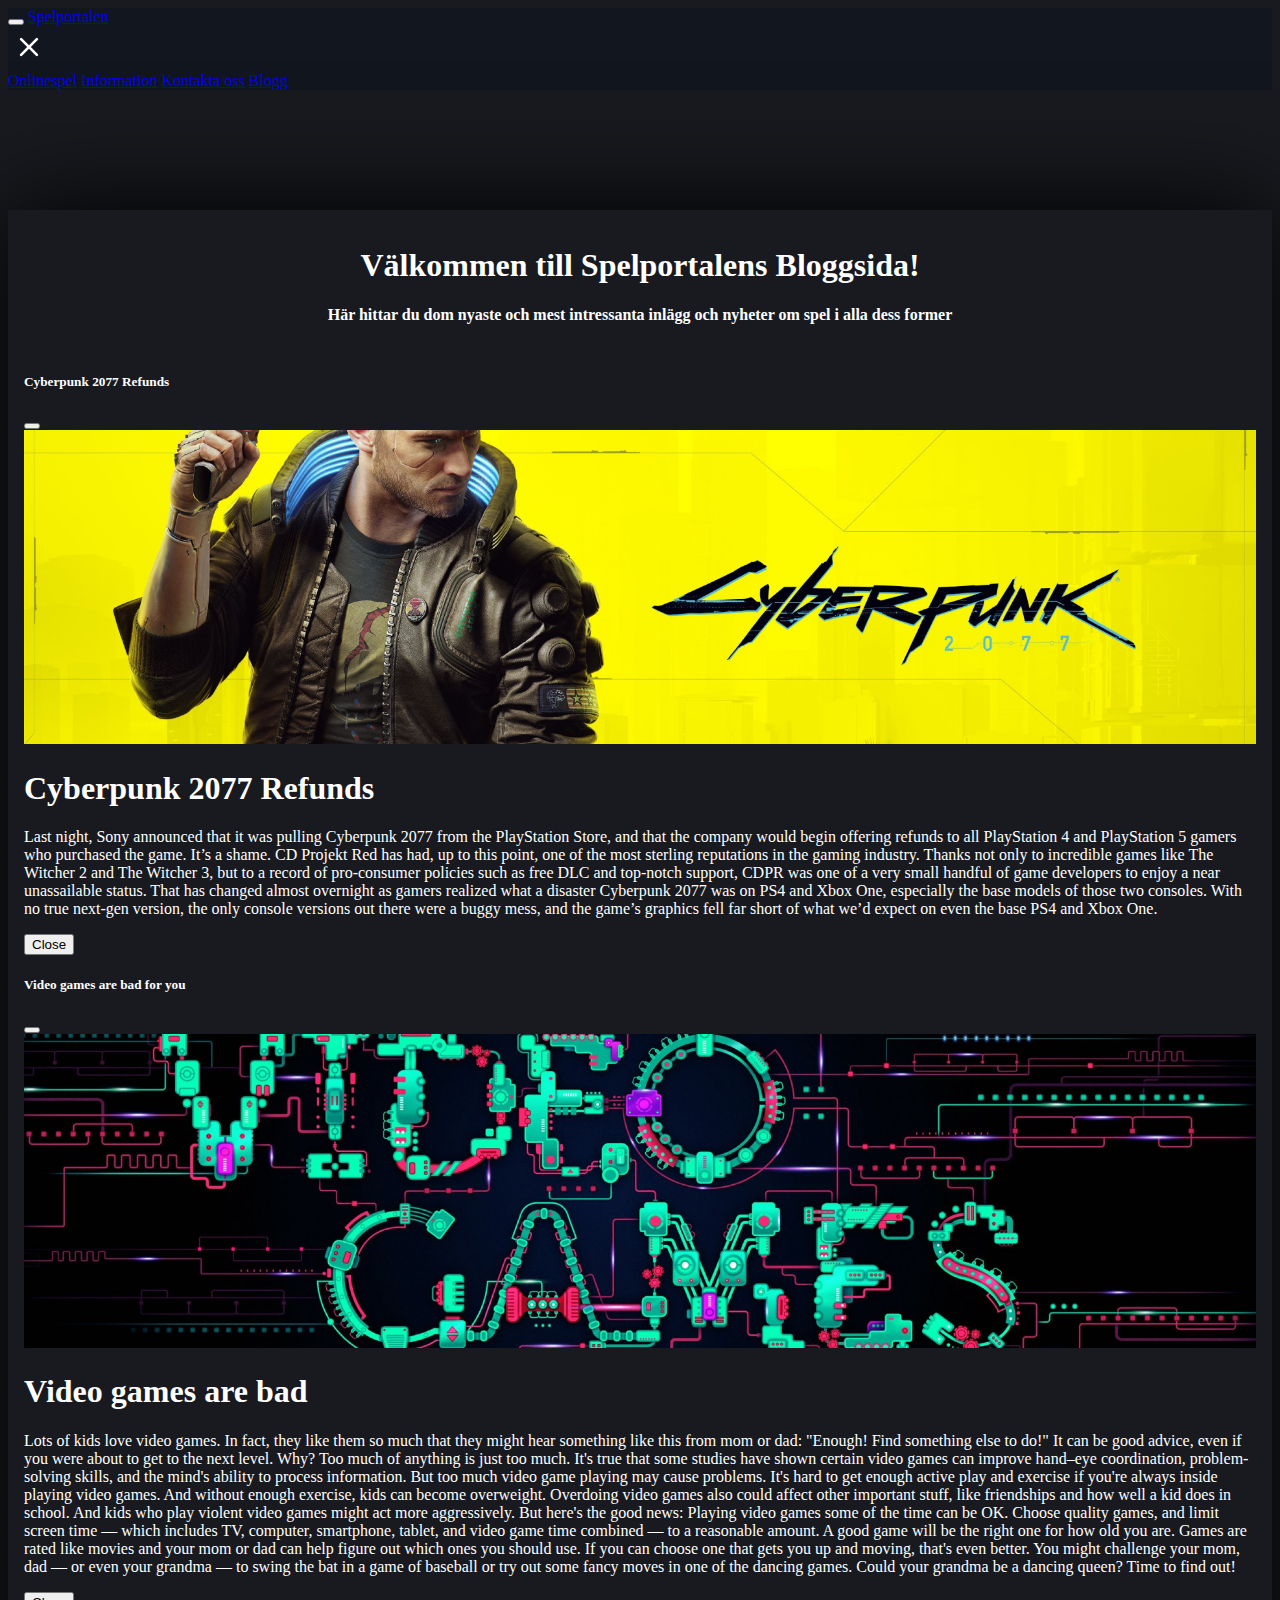
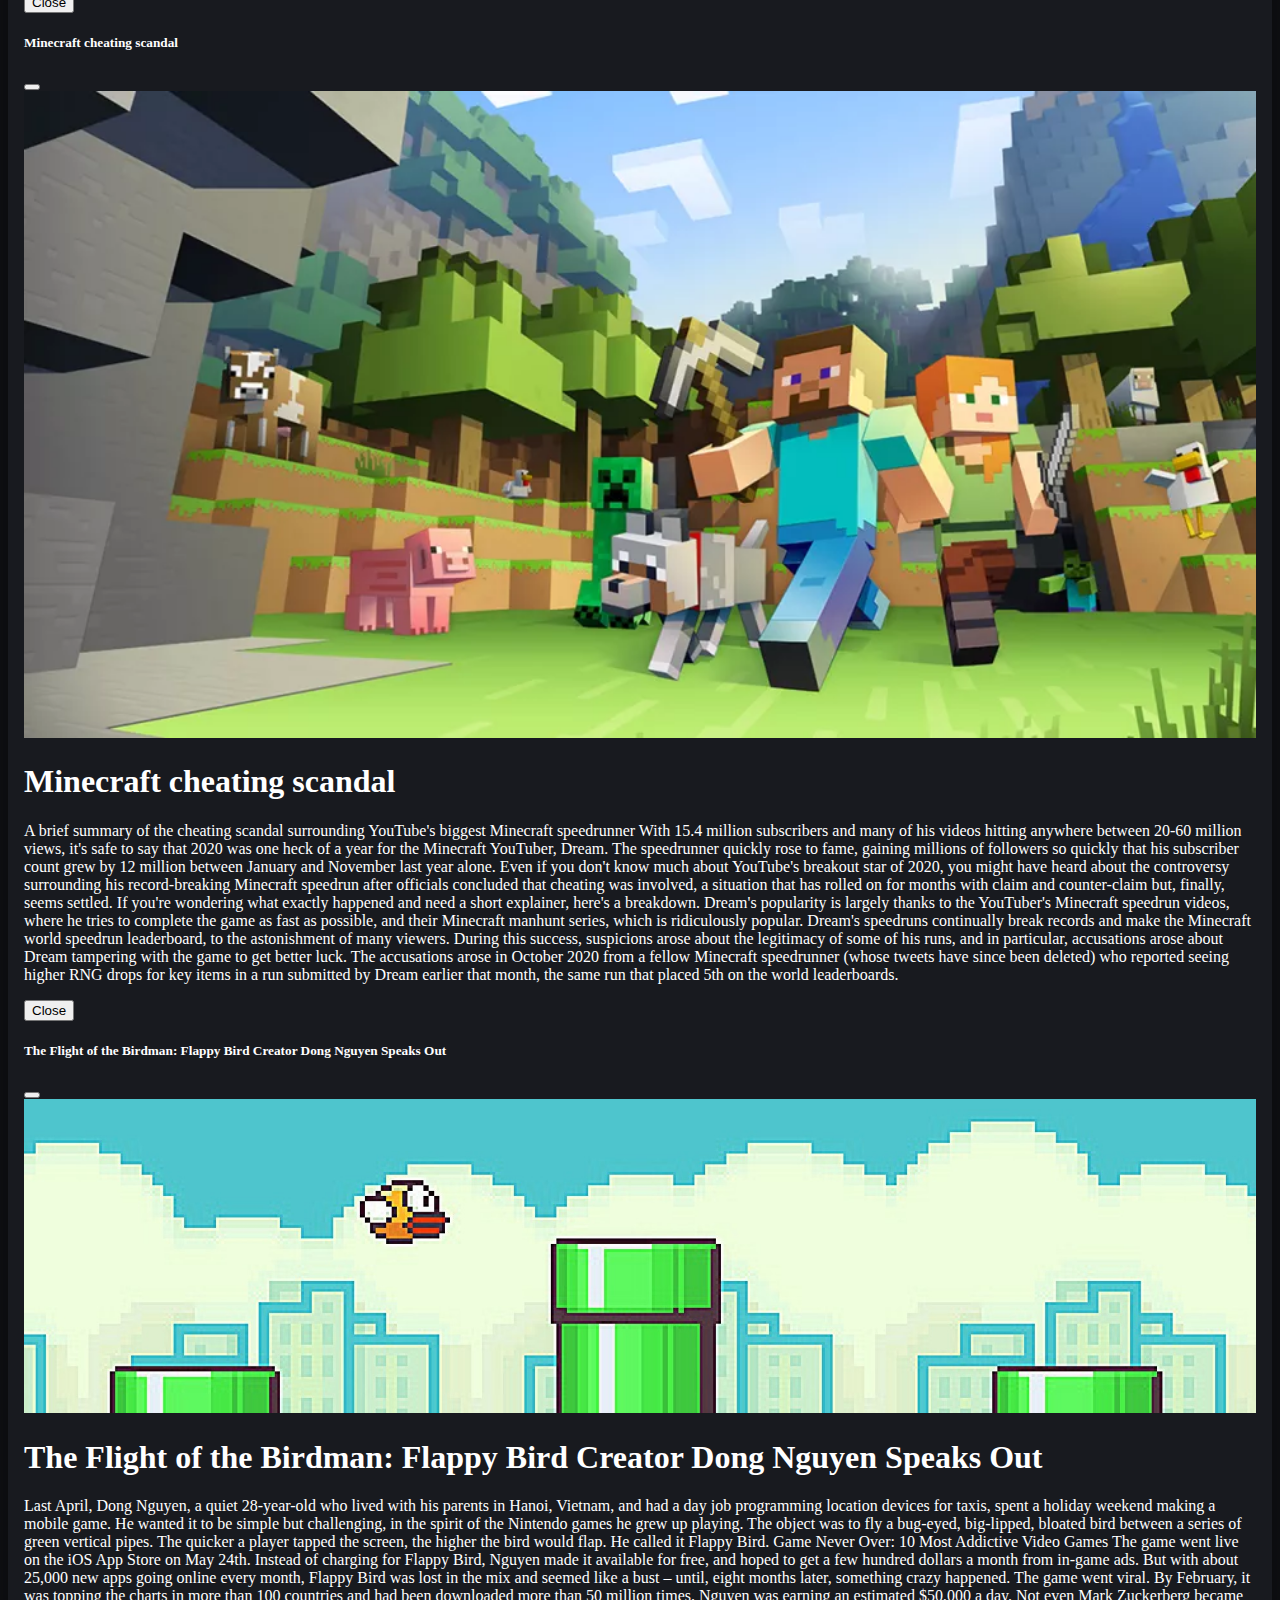
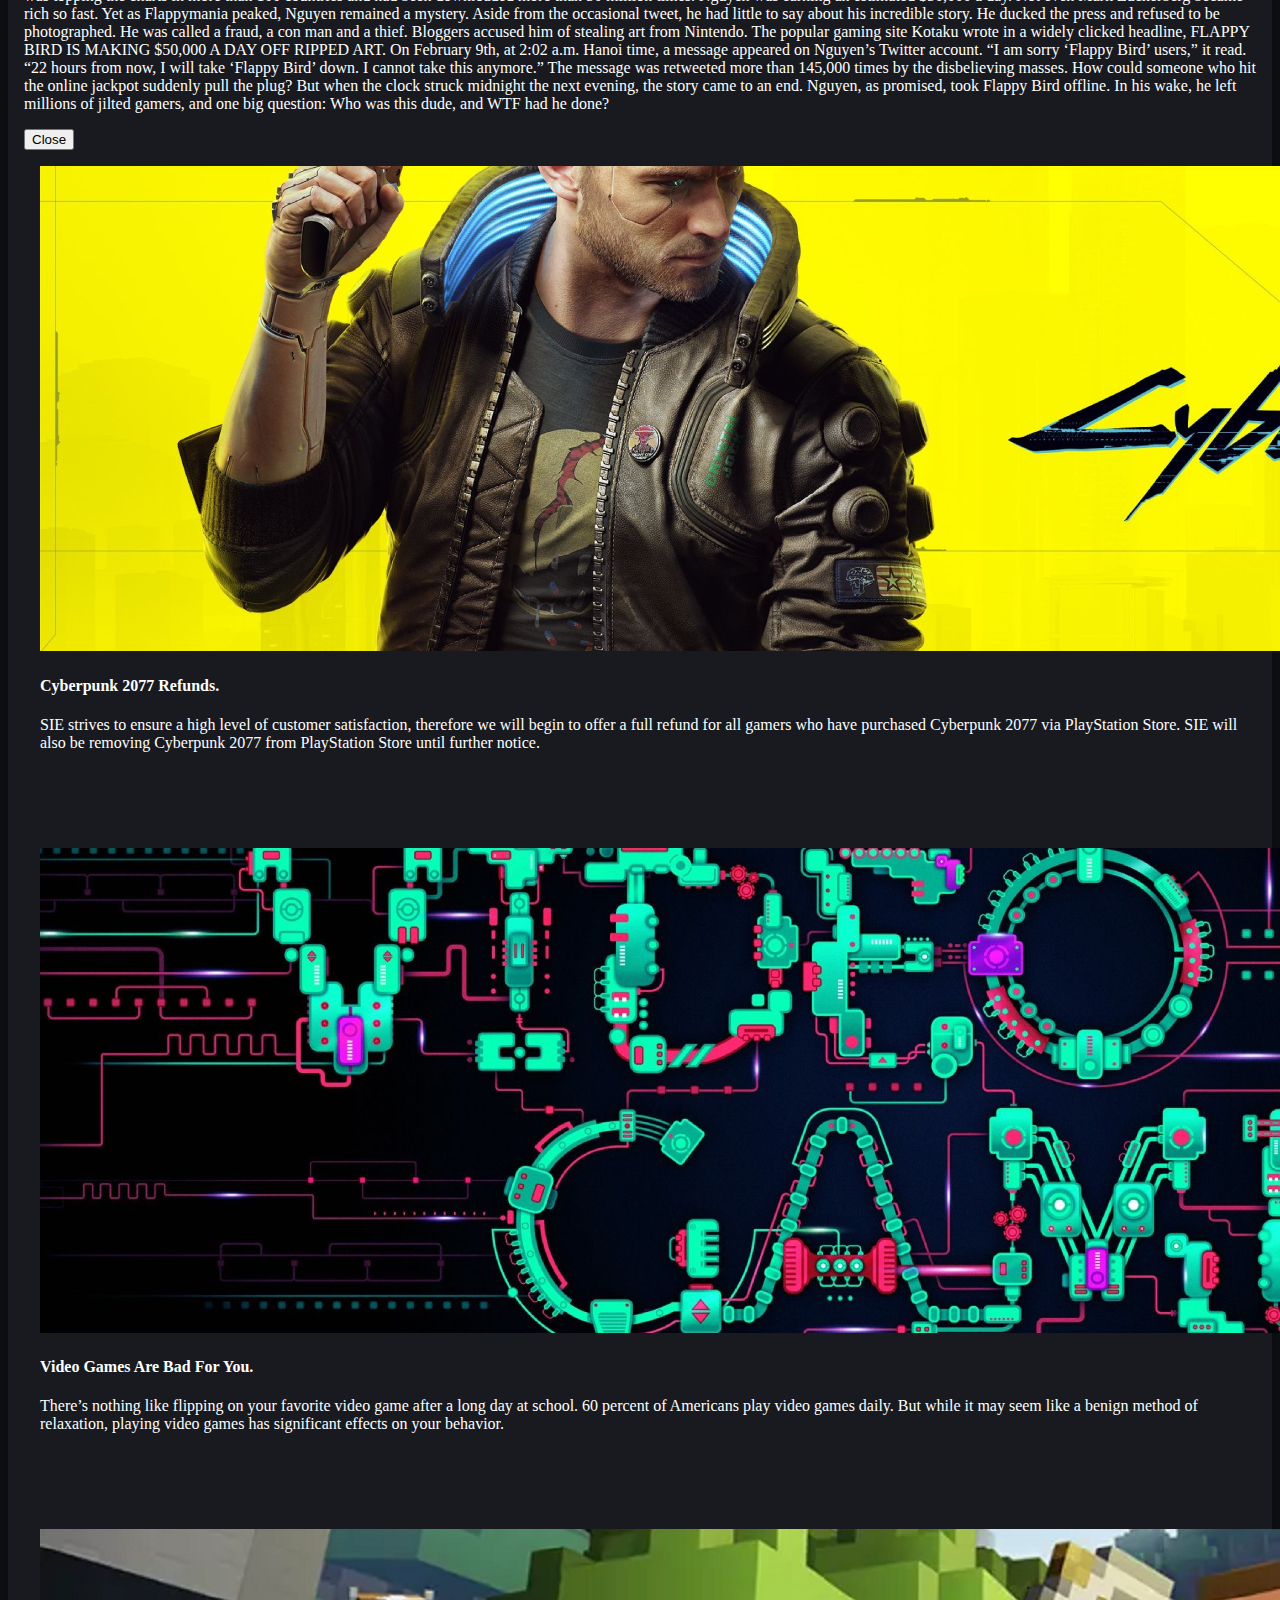
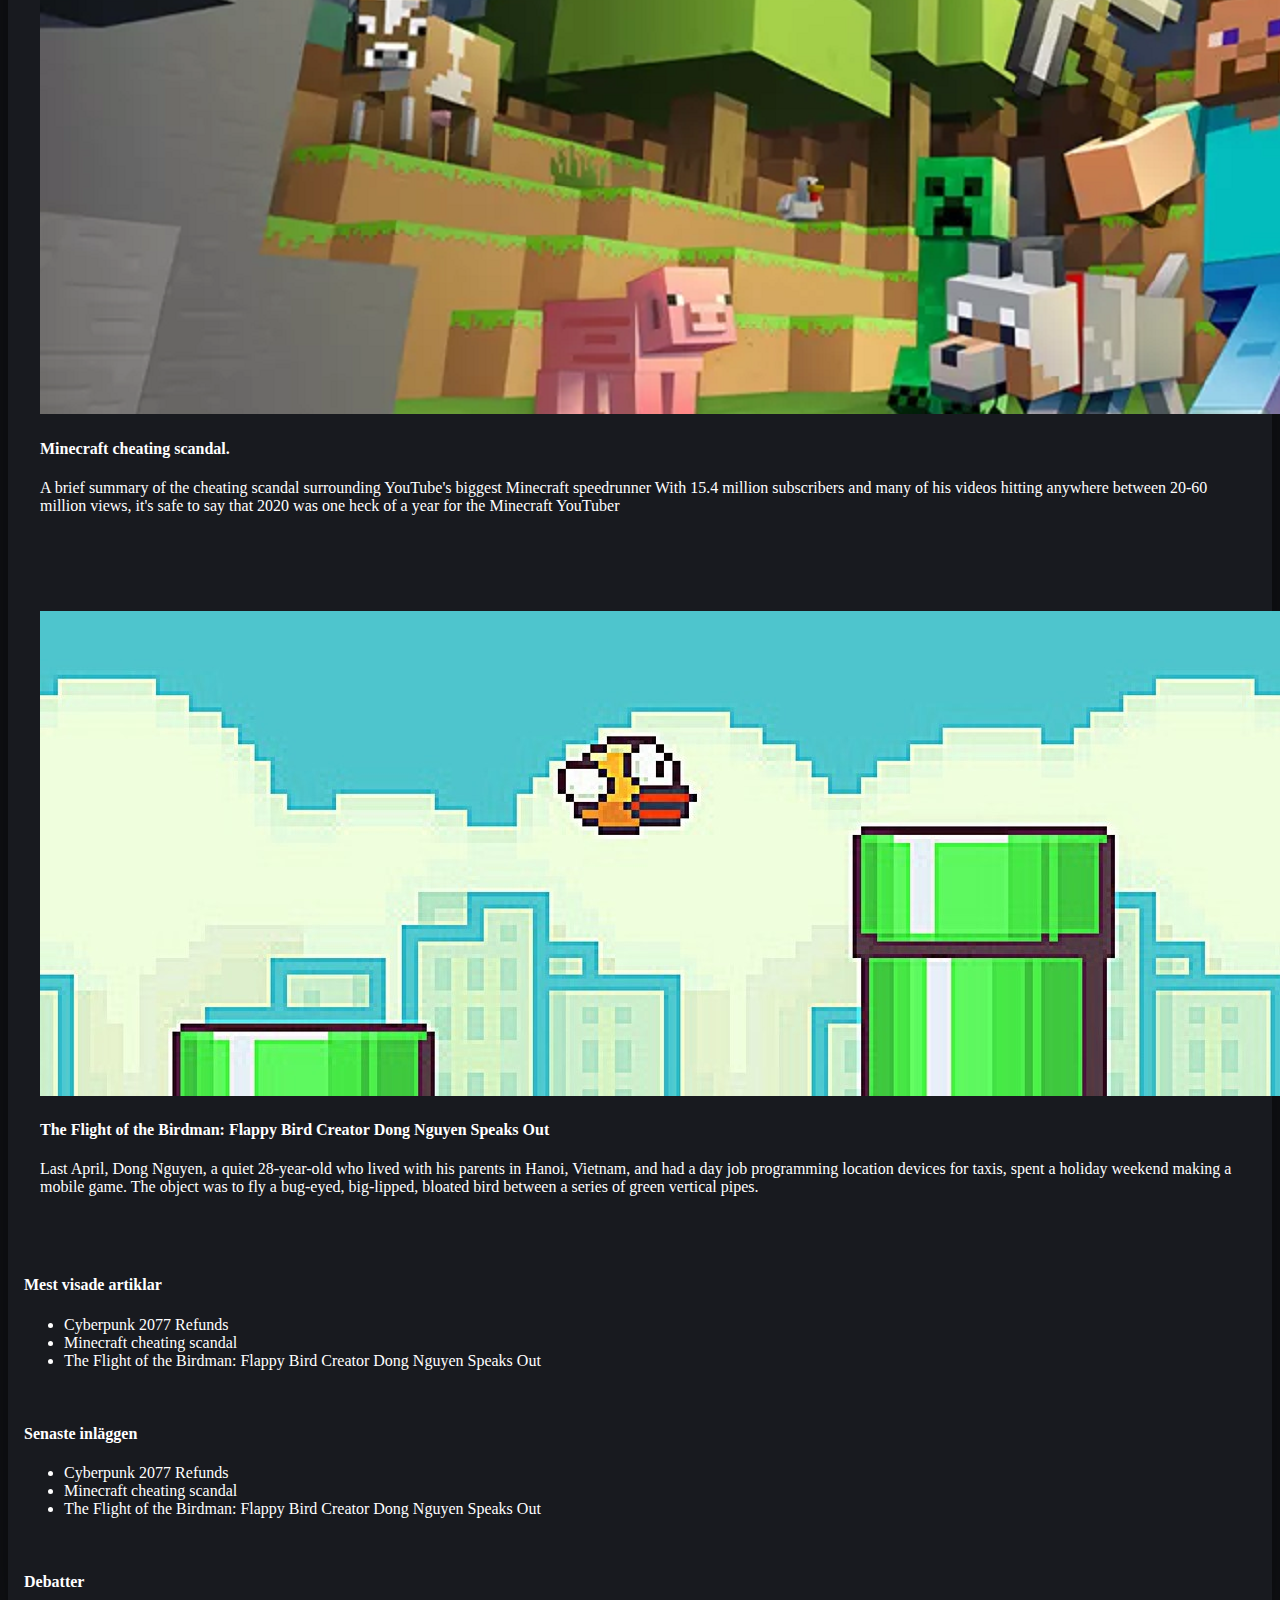
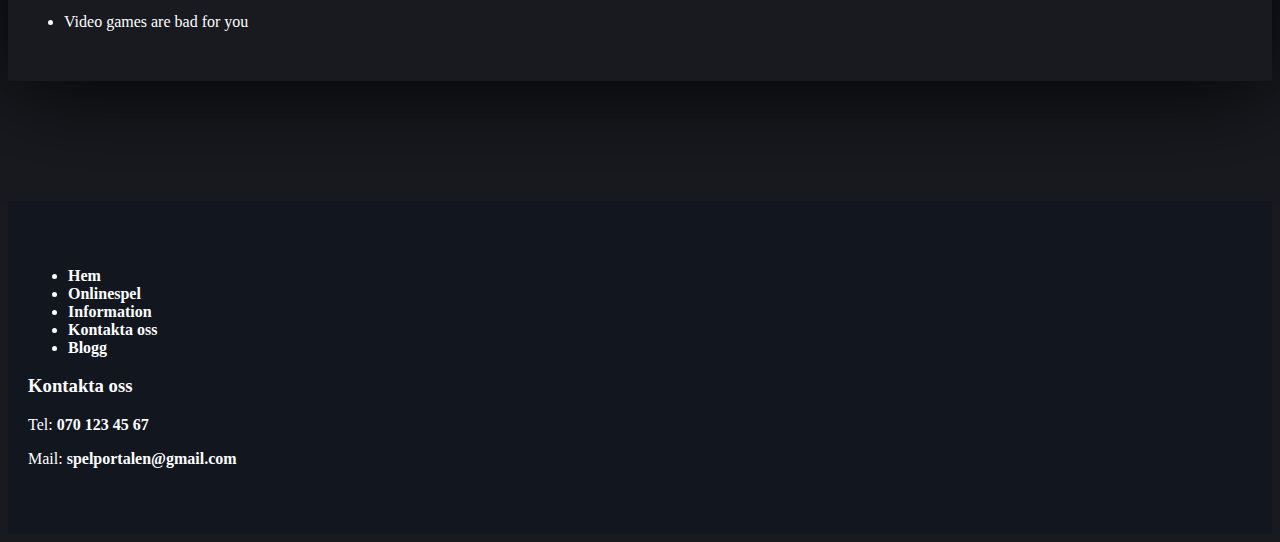
==== commit a222d922: "Updated navbar in blogg and kontakt" ====
--- a/blogg.html
+++ b/blogg.html
@@ -2,7 +2,10 @@
 <html lang="en">
   <head>
     <meta charset="UTF-8" />
-
+    <title>Spelportalen - Din digitala lekplats!</title>
+  <meta name="description" content="Välkommen hit och kolla vad som är nytt i spelvärlden!">
+  <meta name="keywords" content="Spel, Onlinespel, Spelnyheter">
+  <meta name="author" content="Spelportalen AB">
     <meta name="viewport" content="width=device-width, initial-scale=1.0" />
     <title>Document</title>
     <!-- CSS only -->
@@ -17,49 +20,48 @@
   <body>
     <div class="overlay"></div>
     <header class="fixed-top">
-      <nav class="navbar navbar-expand-lg navbar-dark bg-dark">
-        <div class="container">
-          <button
-            id=""
-            class="navbar-toggler"
-            type="button"
-            data-bs-toggle="collapse"
-            data-bs-target="#navbarNavAltMarkup"
-            aria-controls="navbarNavAltMarkup"
-            aria-expanded="false"
-            aria-label="Toggle navigation"
-          >
-            <span class="navbar-toggler-icon"></span>
-          </button>
-          <a class="navbar-brand" href="#">Spelportalen</a>
-          <div class="menu navbar-nav w-100 d-lg-flex">
-            <div class="d-flex justify-content-end d-lg-none">
-              <a class="close-menu">
-                <svg
-                  xmlns="http://www.w3.org/2000/svg"
-                  width="42"
-                  height="42"
-                  fill="currentColor"
-                  class="bi bi-x"
-                  viewBox="0 0 16 16"
-                >
-                  <path
-                    d="M4.646 4.646a.5.5 0 0 1 .708 0L8 7.293l2.646-2.647a.5.5 0 0 1 .708.708L8.707 8l2.647 2.646a.5.5 0 0 1-.708.708L8 8.707l-2.646 2.647a.5.5 0 0 1-.708-.708L7.293 8 4.646 5.354a.5.5 0 0 1 0-.708z"
-                  />
-                </svg>
-              </a>
-            </div>
-            <a class="nav-link" href="index.html">Hem</a>
-            <a class="nav-link" href="onlinespel.html">Onlinespel</a>
-            <a class="nav-link" href="information.html">Information</a>
-            <a class="nav-link" href="kontakt.html">Kontakta oss</a>
-            <a class="nav-link" href="blogg.html">Blogg</a>
-          </div>
-          <!-- Vet ej vad vi ska ha här än -->
-          <div class=""></div>
+    <nav class="navbar navbar-expand-lg navbar-dark bg-dark">
+      <div class="container">
+        <button
+          id=""
+          class="navbar-toggler"
+          type="button"
+          data-bs-toggle="collapse"
+          data-bs-target="#navbarNavAltMarkup"
+          aria-controls="navbarNavAltMarkup"
+          aria-expanded="false"
+          aria-label="Toggle navigation"
+        >
+          <span class="navbar-toggler-icon"></span>
+        </button>
+        <a class="navbar-brand" href="index.html">Spelportalen</a>
+        <div class="menu navbar-nav w-100 d-lg-flex">
+          <div class="d-flex justify-content-end d-lg-none">
+            <a class="close-menu">
+              <svg
+                xmlns="http://www.w3.org/2000/svg"
+                width="42"
+                height="42"
+                fill="currentColor"
+                class="bi bi-x"
+                viewBox="0 0 16 16"
+              >
+                <path
+                  d="M4.646 4.646a.5.5 0 0 1 .708 0L8 7.293l2.646-2.647a.5.5 0 0 1 .708.708L8.707 8l2.647 2.646a.5.5 0 0 1-.708.708L8 8.707l-2.646 2.647a.5.5 0 0 1-.708-.708L7.293 8 4.646 5.354a.5.5 0 0 1 0-.708z"
+                />
+              </svg>
+            </a>
+          </div>
+          <a class="nav-link" href="onlinespel.html">Onlinespel</a>
+          <a class="nav-link" href="infosida.html">Information</a>
+          <a class="nav-link" href="kontakt.html">Kontakta oss</a>
+          <a class="nav-link" href="blogg.html">Blogg</a>
         </div>
-      </nav>
-    </header>
+        <!-- Vet ej vad vi ska ha här än -->
+        <div class=""></div>
+      </div>
+    </nav>
+  </header>
 
     <!-- Main Content -->
     <main>
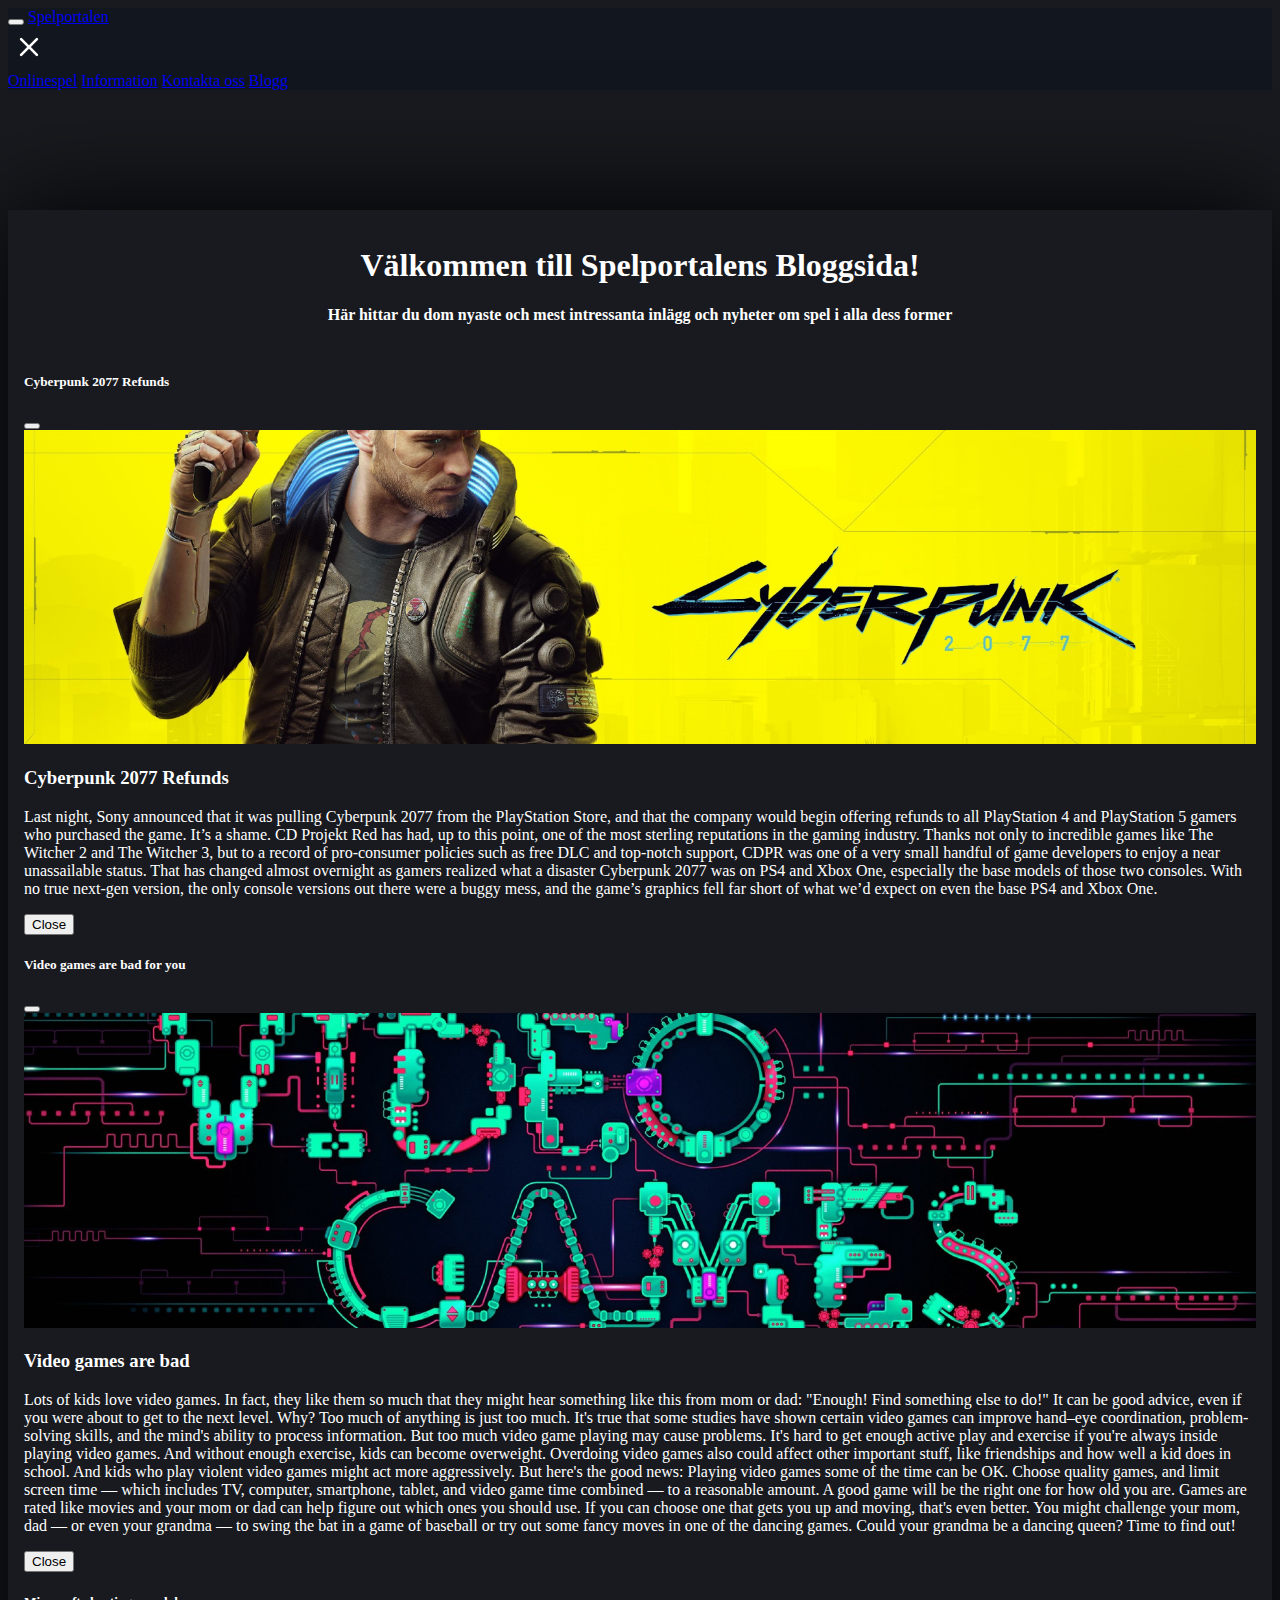
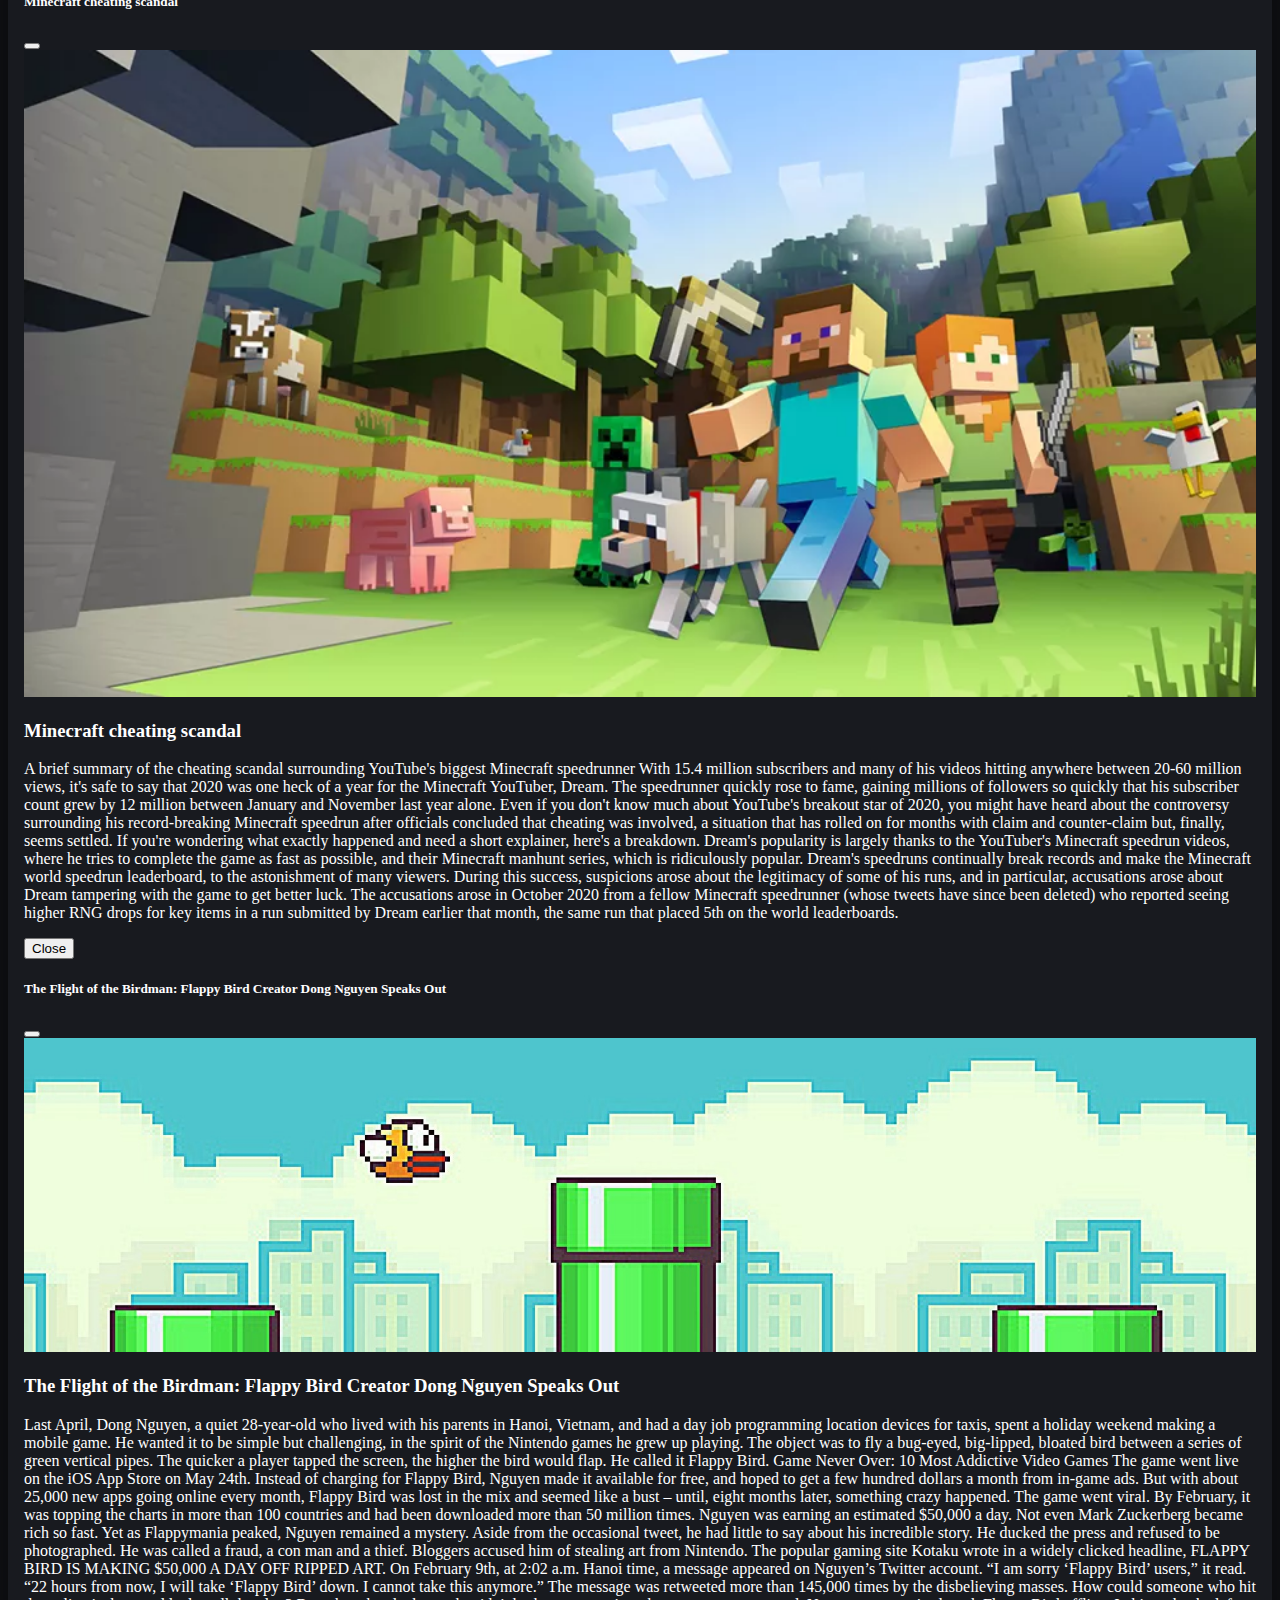
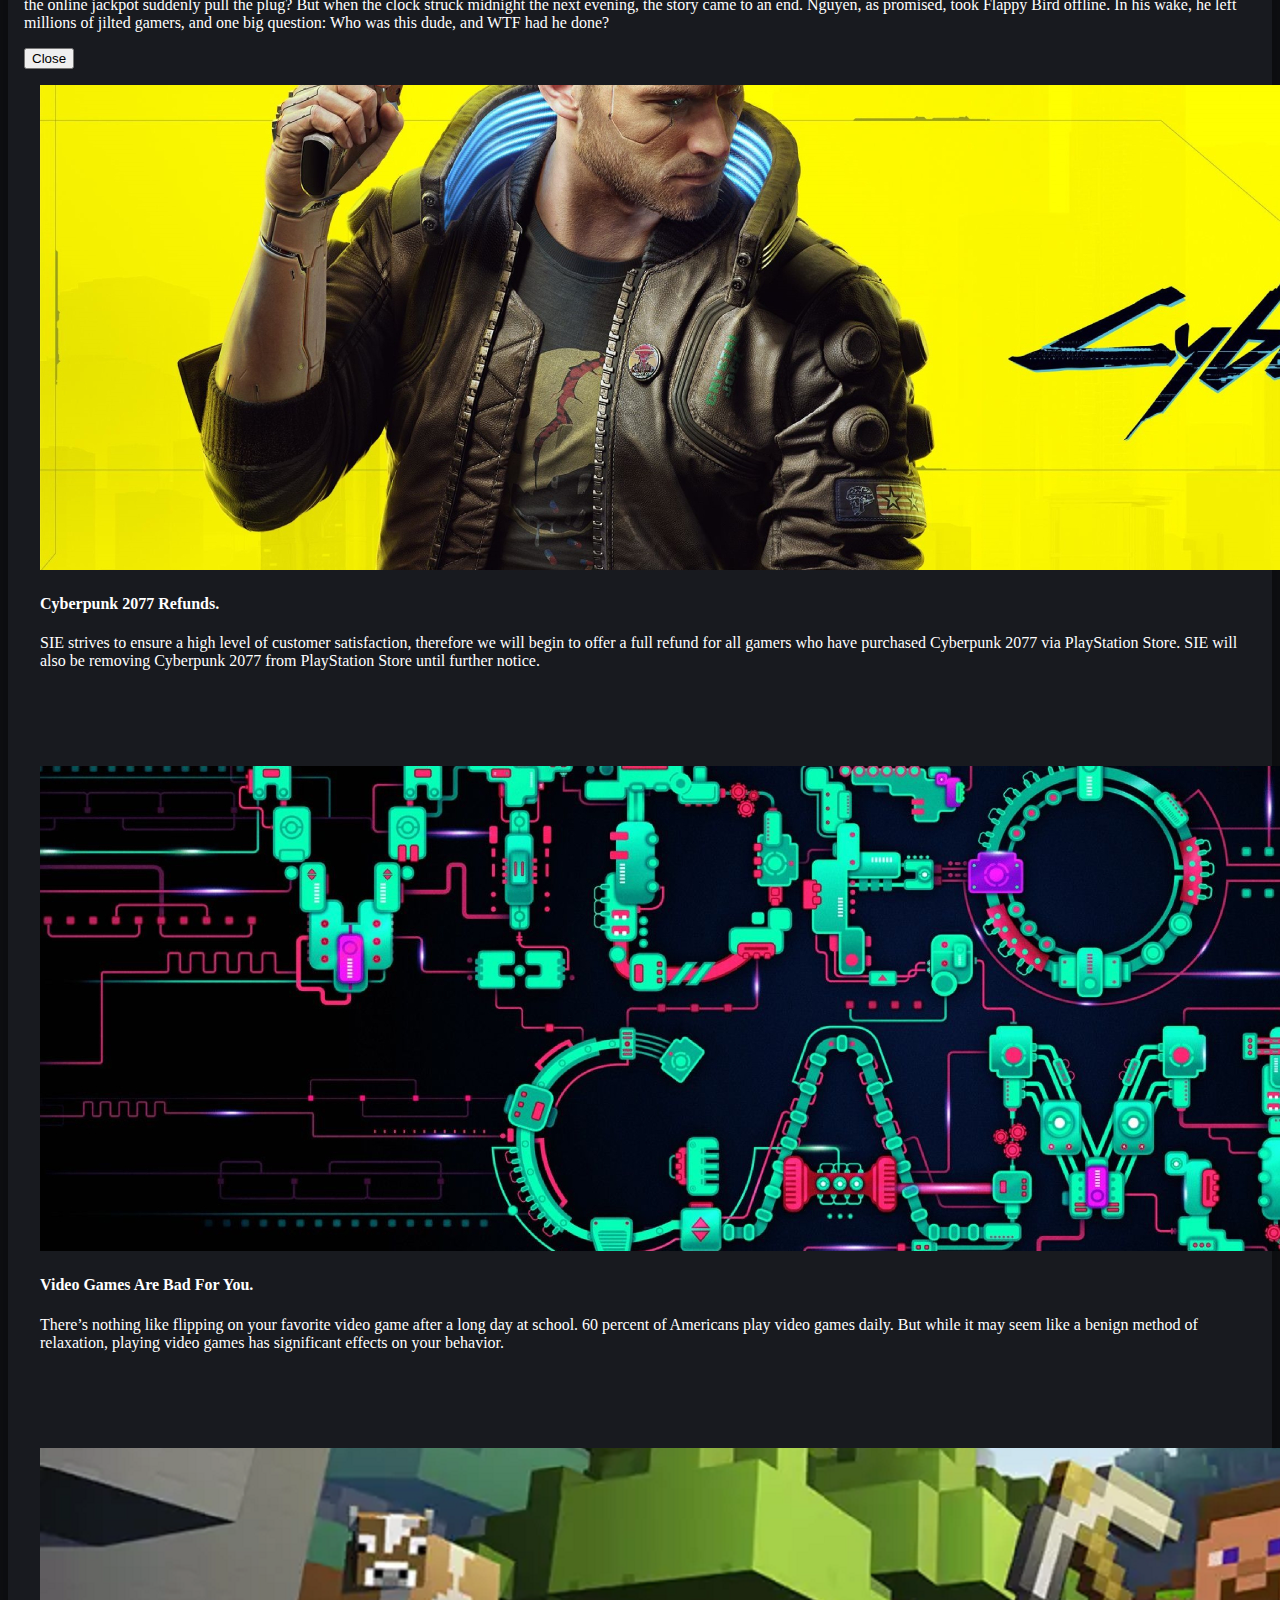
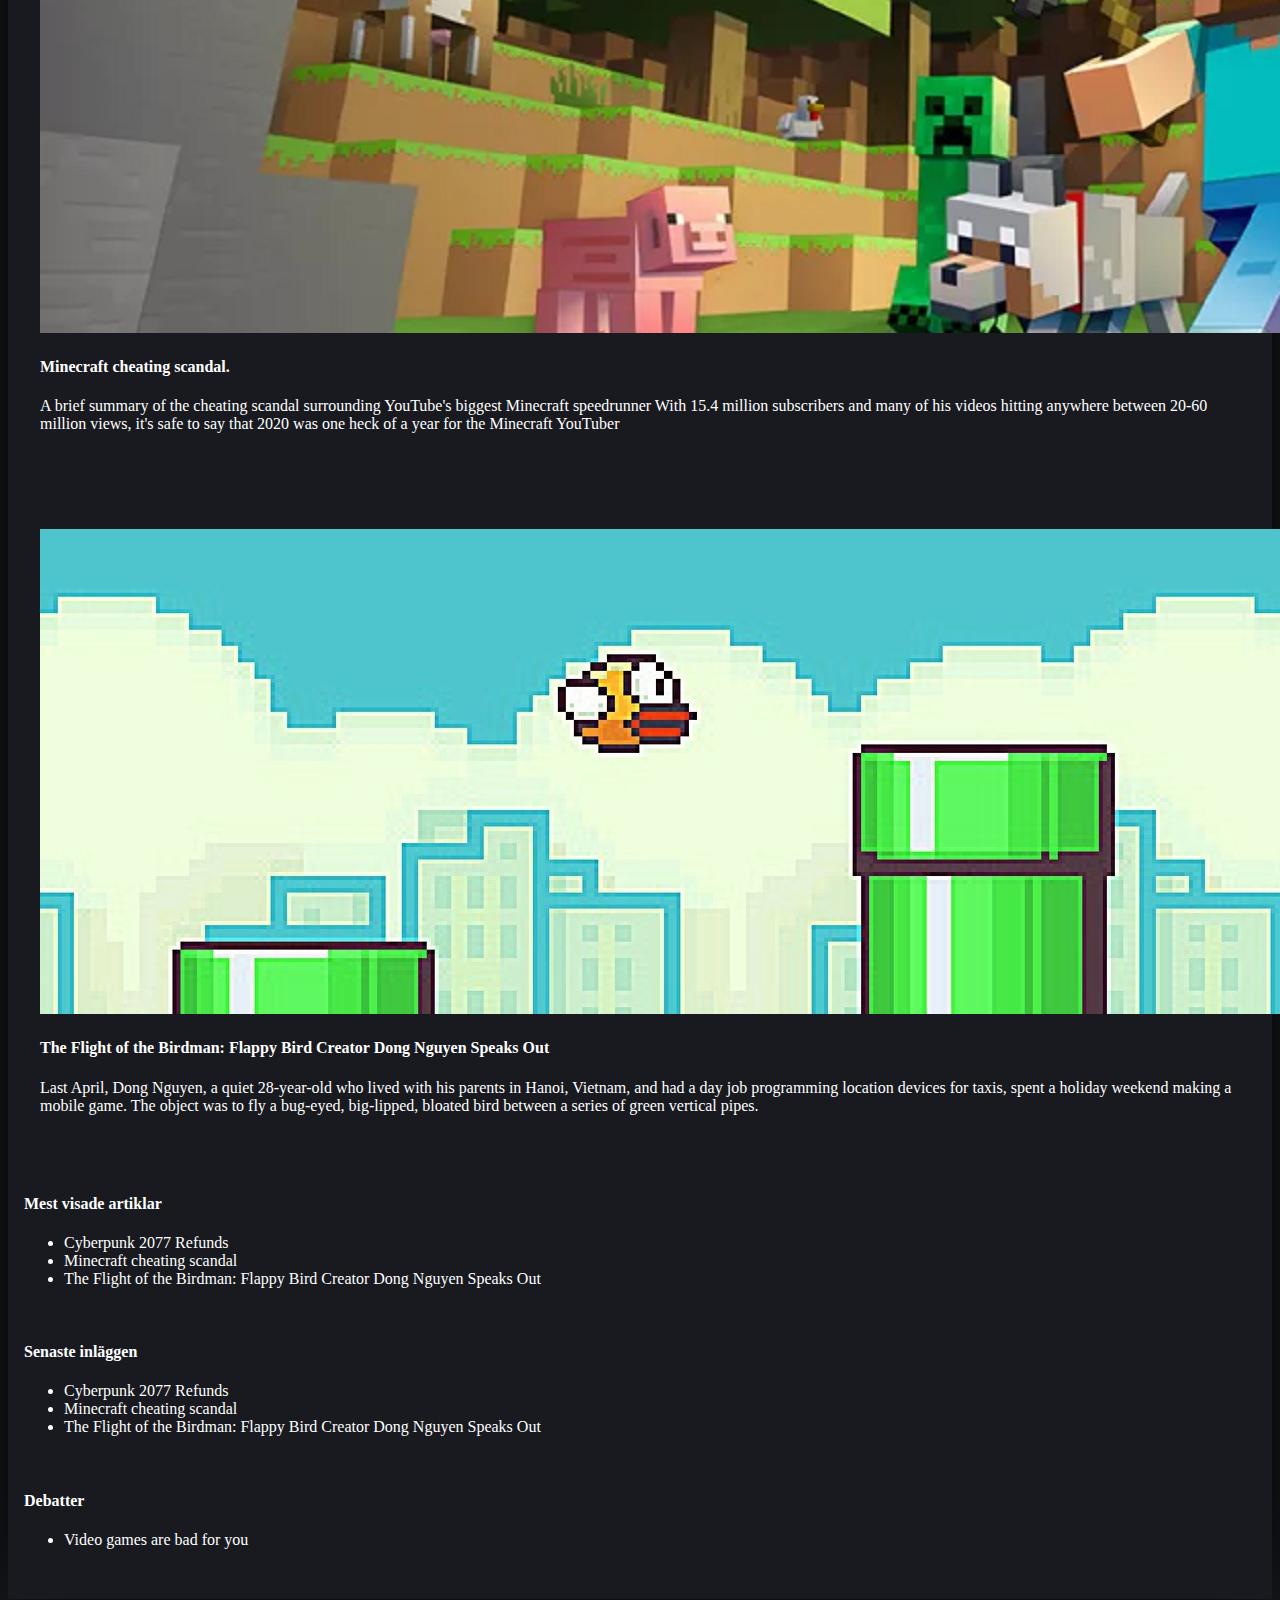
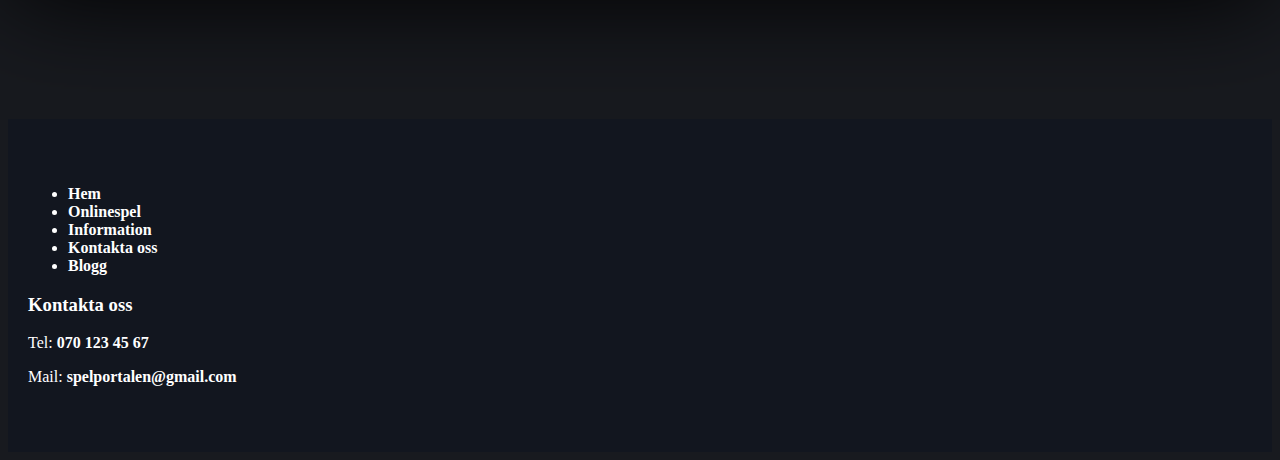
==== commit e816e2fe: "Small changes" ====
--- a/blogg.html
+++ b/blogg.html
@@ -2,12 +2,11 @@
 <html lang="en">
   <head>
     <meta charset="UTF-8" />
-    <title>Spelportalen - Din digitala lekplats!</title>
-  <meta name="description" content="Välkommen hit och kolla vad som är nytt i spelvärlden!">
-  <meta name="keywords" content="Spel, Onlinespel, Spelnyheter">
-  <meta name="author" content="Spelportalen AB">
+    <meta name="description" content="Välkommen hit och kolla vad som är nytt i spelvärlden!">
+    <meta name="keywords" content="Spel, Onlinespel, Spelnyheter">
+    <meta name="author" content="Spelportalen AB">
     <meta name="viewport" content="width=device-width, initial-scale=1.0" />
-    <title>Document</title>
+    <title>Spelportalen - Blogg</title>
     <!-- CSS only -->
     <link
       href="https://cdn.jsdelivr.net/npm/bootstrap@5.0.0-beta1/dist/css/bootstrap.min.css"
@@ -107,7 +106,7 @@
                         src="./img/blog-img/cyberpunk.jpg"
                         alt=""
                       />
-                      <h1>Cyberpunk 2077 Refunds</h1>
+                      <h3>Cyberpunk 2077 Refunds</h3>
                       <p>
                         Last night, Sony announced that it was pulling Cyberpunk
                         2077 from the PlayStation Store, and that the company
@@ -171,7 +170,7 @@
                         src="./img/blog-img/vidgames.jpg"
                         alt=""
                       />
-                      <h1>Video games are bad</h1>
+                      <h3>Video games are bad</h3>
                       <p>
                         Lots of kids love video games. In fact, they like them
                         so much that they might hear something like this from
@@ -248,7 +247,7 @@
                         src="./img/blog-img/minecraft.png"
                         alt=""
                       />
-                      <h1>Minecraft cheating scandal</h1>
+                      <h3>Minecraft cheating scandal</h3>
                       <p>
                         A brief summary of the cheating scandal surrounding
                         YouTube's biggest Minecraft speedrunner With 15.4
@@ -330,10 +329,10 @@
                         src="./img/blog-img/flappy-bird.jpg"
                         alt=""
                       />
-                      <h1>
+                      <h3>
                         The Flight of the Birdman: Flappy Bird Creator Dong
                         Nguyen Speaks Out
-                      </h1>
+                      </h3>
                       <p>
                         Last April, Dong Nguyen, a quiet 28-year-old who lived
                         with his parents in Hanoi, Vietnam, and had a day job
